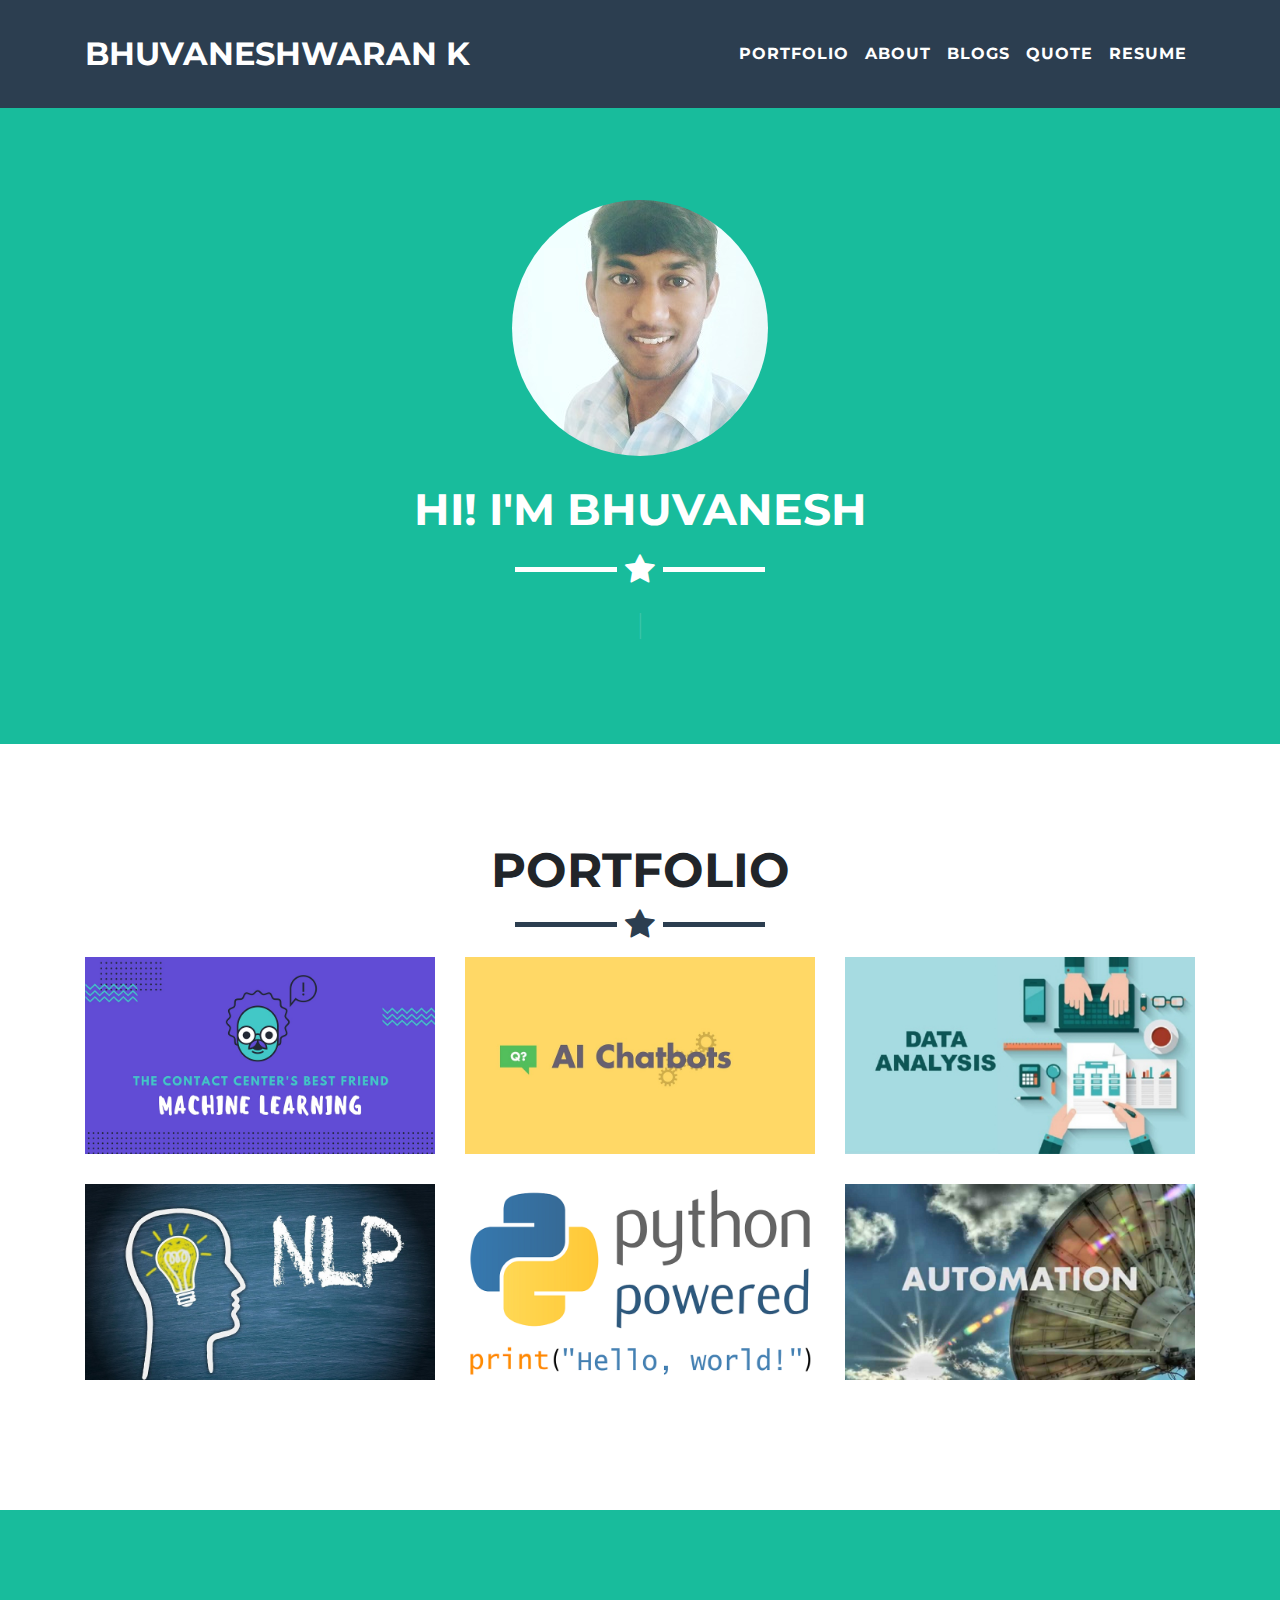
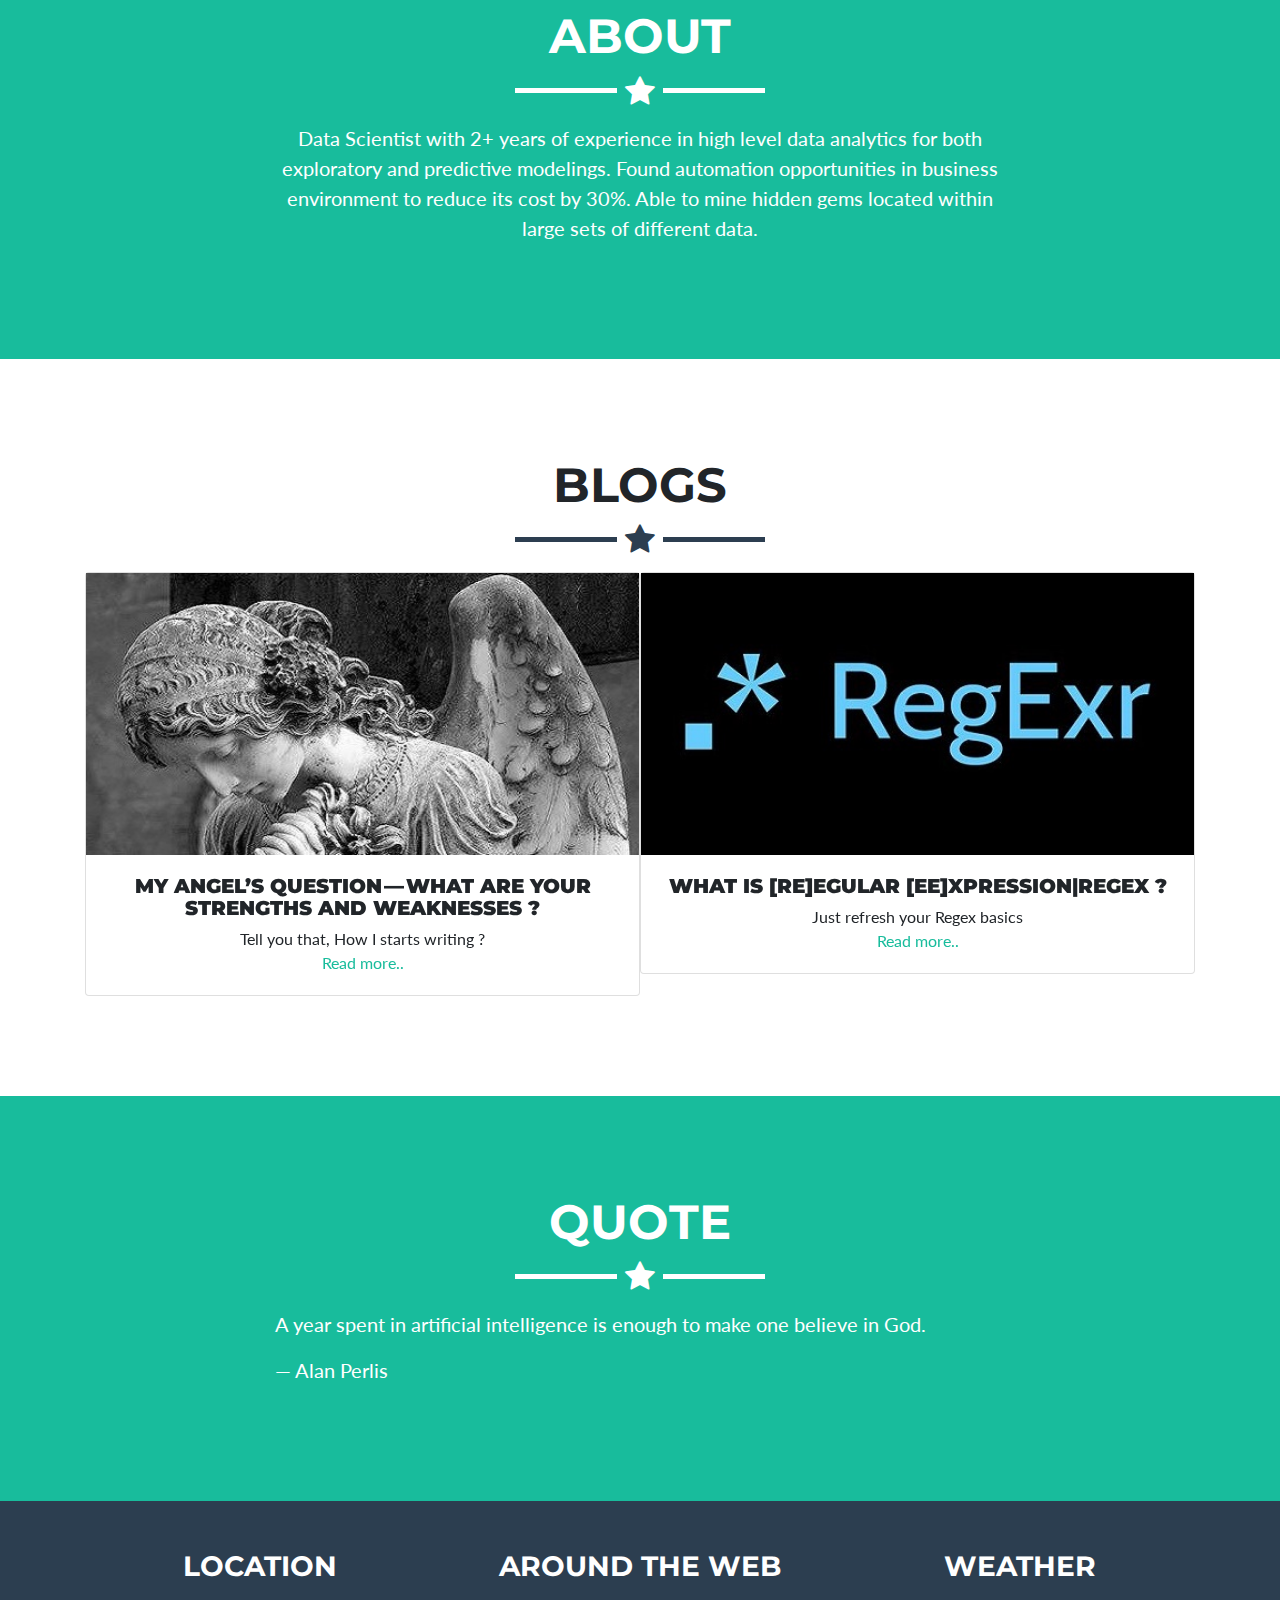
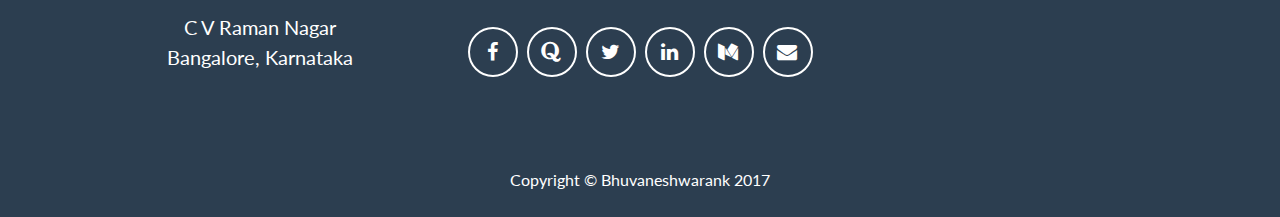
==== index.html @ bcceec6a "Update index.html" ====
<!DOCTYPE html>
<html lang="en">

  <head>

    <meta charset="utf-8">
    <meta name="viewport" content="width=device-width, initial-scale=1, shrink-to-fit=no">
    <meta name="description" content="Bhuvaneshwaran Porfolio - A website that showcase my skills. Data Scientist - Machine Learning Expert - Python Expert - NLP Engineer">
    <meta name="author" content="K Bhuvaneshwaran">
    <meta name="keywords" content="portfolio website, good portfolio website, data scientist website, data analyst website, python portfolio, machine learning expert portfolio, chatbots, automation, nlp, data analysis, deep learning">

    <title>Bhuvaneshwaran K - Data Scientist - Machine Learning Expert - Python Expert - NLP Engineer</title>

    <!-- Bootstrap core CSS -->
    <link href="vendor/bootstrap/css/bootstrap.min.css" rel="stylesheet">

    <!-- Custom fonts for this template -->
    <link href="vendor/font-awesome/css/font-awesome.min.css" rel="stylesheet" type="text/css">
    <link href="https://fonts.googleapis.com/css?family=Montserrat:400,700" rel="stylesheet" type="text/css">
    <link href="https://fonts.googleapis.com/css?family=Lato:400,700,400italic,700italic" rel="stylesheet" type="text/css">

    <!-- Custom styles for this template -->
    <link href="css/slick.css" rel="stylesheet">
    <link href="css/freelancer.min.css" rel="stylesheet">
    <script>
      //Google Analytics
      (function(i,s,o,g,r,a,m){i['GoogleAnalyticsObject']=r;i[r]=i[r]||function(){
      (i[r].q=i[r].q||[]).push(arguments)},i[r].l=1*new Date();a=s.createElement(o),
      m=s.getElementsByTagName(o)[0];a.async=1;a.src=g;m.parentNode.insertBefore(a,m)
      })(window,document,'script','https://www.google-analytics.com/analytics.js','ga');

      ga('create', 'UA-106013199-1', 'auto');
      ga('send', 'pageview');
      
      //Smartlook
      window.smartlook||(function(d) {
      var o=smartlook=function(){ o.api.push(arguments)},h=d.getElementsByTagName('head')[0];
      var c=d.createElement('script');o.api=new Array();c.async=true;c.type='text/javascript';
      c.charset='utf-8';c.src='https://rec.smartlook.com/recorder.js';h.appendChild(c);
      })(document);
      smartlook('init', '4bd0b327e703bd021274f60423e294c7d40d74ea');

    </script>

  </head>

  <body id="page-top">

    <!-- Navigation -->
    <nav class="navbar navbar-expand-lg navbar-light fixed-top" id="mainNav">
      <div class="container">
        <a class="navbar-brand js-scroll-trigger" href="#page-top">Bhuvaneshwaran K</a>
        <button class="navbar-toggler navbar-toggler-right" type="button" data-toggle="collapse" data-target="#navbarResponsive" aria-controls="navbarResponsive" aria-expanded="false" aria-label="Toggle navigation">
          Menu
          <i class="fa fa-bars"></i>
        </button>
        <div class="collapse navbar-collapse" id="navbarResponsive">
          <ul class="navbar-nav ml-auto">
            <li class="nav-item">
              <a class="nav-link js-scroll-trigger" href="#portfolio">Portfolio</a>
            </li>
            <li class="nav-item">
              <a class="nav-link js-scroll-trigger" href="#about">About</a>
            </li>
            <li class="nav-item">
              <a class="nav-link js-scroll-trigger" href="#blog">Blogs</a>
            </li>
            <li class="nav-item">
              <a class="nav-link js-scroll-trigger" href="#quote">Quote</a>
            </li>
            <li class="nav-item">
              <a class="nav-link js-scroll-trigger" href="./resume/BhuResumeLatest.pdf" target="_blank">Resume</a>
            </li>
          </ul>
        </div>
      </div>
    </nav>

    <!-- Header -->
    <header class="masthead">
      <div class="container">
        <img id="profile_pic" class="img-fluid" src="img/profile3.jpg" alt="">
        <div class="intro-text">
          <span class="name">Hi! I'm Bhuvanesh</span>
          <hr class="star-light">
          <span class="skills" id="caption"></span>
          <span class="skills" id="cursor">|</span>
        </div>
      </div>
    </header>

    <!-- Portfolio Grid Section -->
    <section id="portfolio">
      <div class="container">
        <h2 class="text-center">Portfolio</h2>
        <hr class="star-primary">
        <div class="row">
          <div class="col-sm-4 portfolio-item">
            <a class="portfolio-link" href="#portfolioModal1" data-toggle="modal">
              <div class="caption">
                <div class="caption-content">
                  <i class="fa fa-search-plus fa-3x"></i>
                </div>
              </div>
              <img class="img-fluid" src="img/portfolio/ml.png" alt="">
            </a>
          </div>
          <div class="col-sm-4 portfolio-item">
            <a class="portfolio-link" href="#portfolioModal4" data-toggle="modal">
              <div class="caption">
                <div class="caption-content">
                  <i class="fa fa-search-plus fa-3x"></i>
                </div>
              </div>
              <img class="img-fluid" src="img/portfolio/chatbot.png" alt="">
            </a>
          </div>
          <div class="col-sm-4 portfolio-item">
            <a class="portfolio-link" href="#portfolioModal5" data-toggle="modal">
              <div class="caption">
                <div class="caption-content">
                  <i class="fa fa-search-plus fa-3x"></i>
                </div>
              </div>
              <img class="img-fluid" src="img/portfolio/textanalysis.png" alt="">
            </a>
          </div>
          <div class="col-sm-4 portfolio-item">
            <a class="portfolio-link" href="#portfolioModal2" data-toggle="modal">
              <div class="caption">
                <div class="caption-content">
                  <i class="fa fa-search-plus fa-3x"></i>
                </div>
              </div>
              <img class="img-fluid" src="img/portfolio/nlp.png" alt="">
            </a>
          </div>
          <div class="col-sm-4 portfolio-item">
            <a class="portfolio-link" href="#portfolioModal3" data-toggle="modal">
              <div class="caption">
                <div class="caption-content">
                  <i class="fa fa-search-plus fa-3x"></i>
                </div>
              </div>
              <img class="img-fluid" src="img/portfolio/python.png" alt="">
            </a>
          </div>
          
          
          <div class="col-sm-4 portfolio-item">
            <a class="portfolio-link" href="#portfolioModal6" data-toggle="modal">
              <div class="caption">
                <div class="caption-content">
                  <i class="fa fa-search-plus fa-3x"></i>
                </div>
              </div>
              <img class="img-fluid" src="img/portfolio/automation.png" alt="">
            </a>
          </div>
        </div>
      </div>
    </section>

    <!-- About Section -->
    <section class="success" id="about">
      <div class="container">
        <h2 class="text-center">About</h2>
        <hr class="star-light">
        <div class="row">
          <div class="col-lg-8 mx-auto text-center">
            <p>Data Scientist with 2+ years of experience in high level data analytics for both exploratory and predictive modelings. Found automation opportunities in business environment to reduce its cost by 30%. Able to mine hidden gems located within large sets of different data.</p>
          </div>
        </div>
          <!--<div class="col-lg-4 mr-auto">
            <p>Whether you're a student looking to showcase your work, a professional looking to attract clients, or a graphic artist looking to share your projects, this template is the perfect starting point!</p>
          </div>-->
          <!--<div class="col-lg-8 mx-auto text-center">
            <a href="#" class="btn btn-lg btn-outline">
              <i class="fa fa-download"></i>
              Download Theme
            </a>
          </div>-->
        <!--</div>-->
      </div>
    </section>
    
    <!--Blog Section -->
    <section id="blog">
      <div class="container">
        <h2 class="text-center">Blogs</h2>
        <hr class="star-primary">
        <div class="row">
          <div class="col-lg-12 mx-auto">
          
          <div class="slider blog">

            <!--Card narrower-->
            <div class="card card-cascade narrower">

                <!--Card image-->
                <div class="view overlay hm-white-slight">
                    <img class="blog_images" src="img/portfolio/angel_edit.jpg" class="img-fluid" target="_blank">
                </div>
                <!--/Card image-->

                <!--Card content-->
                <div class="card-body text-center">
                    <!--Title-->
                    <!--<h4 class="card-title"><strong>Alice Mayer</strong></h4>-->
                    <h5 class="indigo-text"><strong>My Angel’s Question — What are your Strengths and Weaknesses ?</strong></h5>

                    <span class="card-text">Tell you that, How I starts writing ?</span><br>
                    <a class="icons-sm li-ic" href="https://medium.com/@bhuvaneshwarank/my-angels-question-what-are-your-strengths-and-weaknesses-344d99446526" target="_blank">Read more..</a>
                </div>
                <!--/.Card content-->
            </div>
            <!--/.Card narrower-->
            
            <!--Card narrower-->
            <div class="card card-cascade narrower">

                <!--Card image-->
                <div class="view overlay hm-white-slight">
                    <img class="blog_images" src="img/portfolio/regex_edit.jpg" class="img-fluid" target="_blank">
                </div>
                <!--/Card image-->

                <!--Card content-->
                <div class="card-body text-center">
                    <!--Title-->
                    <!--<h4 class="card-title"><strong>Alice Mayer</strong></h4>-->
                    <h5 class="indigo-text"><strong>What is [Re]egular [Ee]xpression|Regex ?</strong></h5>

                    <span class="card-text">Just refresh your Regex basics</span><br>
                    <a class="icons-sm li-ic" href="https://medium.com/@bhuvaneshwarank/re-egular-ee-xpression-regex-39b7e63ee8b1" target="_blank">Read more..</a>
                </div>
                <!--/.Card content-->
            </div>
            <!--/.Card narrower-->
            
            <!--Card narrower-->
            <div class="card card-cascade narrower">

                <!--Card image-->
                <div class="view overlay hm-white-slight">
                    <img class="blog_images" src="img/portfolio/data.gif" class="img-fluid" target="_blank">
                </div>
                <!--/Card image-->

                <!--Card content-->
                <div class="card-body text-center">
                    <!--Title-->
                    <!--<h4 class="card-title"><strong>Alice Mayer</strong></h4>-->
                    <h5 class="indigo-text"><strong>Machine Learning without Data Preparation == Cooking without Fire</strong></h5>

                    <span class="card-text">Machine Learning - Data Preparation Processes</span><br>
                    <a class="icons-sm li-ic" href="https://medium.com/@bhuvaneshwarank/machine-learning-without-data-preparation-cooking-without-fire-df1eb280c8cf" target="_blank">Read more..</a>
                </div>
                <!--/.Card content-->
            </div>
            <!--/.Card narrower-->
            
            
             <!--Card narrower-->
            <div class="card card-cascade narrower">

                <!--Card image-->
                <div class="view overlay hm-white-slight">
                    <img class="blog_images" src="img/portfolio/speech_edit.jpg" class="img-fluid" target="_blank">
                </div>
                <!--/Card image-->

                <!--Card content-->
                <div class="card-body text-center">
                    <!--Title-->
                    <!--<h4 class="card-title"><strong>Alice Mayer</strong></h4>-->
                    <h5 class="indigo-text"><strong>Speech Recognition Demo - Web Speech API</strong></h5>

                    <span class="card-text">A Google's Web Speech API demo in 3 fun cases.</span><br>
                    <a class="icons-sm li-ic" href="https://bhuvaneshwarank.github.io/Speech%20Recognition%20Demo.html" target="_blank">Read more..</a>
                </div>
                <!--/.Card content-->
            </div>
            <!--/.Card narrower-->
            
             <!--Card narrower-->
            <div class="card card-cascade narrower">

                <!--Card image-->
                <div class="view overlay hm-white-slight">
                    <img class="blog_images" src="img/portfolio/Scribbling.jpg" class="img-fluid" target="_blank">
                </div>
                <!--/Card image-->

                <!--Card content-->
                <div class="card-body text-center">
                    <!--Title-->
                    <!--<h4 class="card-title"><strong>Alice Mayer</strong></h4>-->
                    <h5 class="indigo-text"><strong>Best logic for handling scribbling in our chat bots</strong></h5>

                    <span class="card-text">A simple logic to identify scribbling texts using REGEX</span><br>
                    <a class="icons-sm li-ic" href="https://medium.com/@bhuvaneshwarank/best-logic-for-handling-scribbling-in-our-chat-bots-c13d40960ed5" target="_blank">Read more..</a>
                </div>
                <!--/.Card content-->
            </div>
            <!--/.Card narrower-->
            
          </div>
          </div>
        </div>
        </div>
      </div>
    </section>
    <!-- Quote Section -->
    <section class="quote" id="quote">
      <div class="container">
        <h2 class="text-center">Quote</h2>
        <hr class="star-light">
        <div class="row">
          <div class="col-lg-8 mx-auto" id="quote_text">
          </div>
        </div>
      </div>
    </section>

       <!-- Footer -->
    <footer class="text-center">
      <div class="footer-above">
        <div class="container">
          <div class="row">
            <div class="footer-col col-md-4">
              <h3>Location</h3>
              <p>C V Raman Nagar
                <br>Bangalore, Karnataka</p>
            </div>
            <div class="footer-col col-md-4">
              <h3>Around the Web</h3>
              <ul class="list-inline">
                <li class="list-inline-item">
                  <a class="btn-social btn-outline" href="https://www.facebook.com/bhuvanesh.ji.7" target="_blank">
                    <i class="fa fa-fw fa-facebook"></i>
                  </a>
                </li>
                <li class="list-inline-item">
                  <a class="btn-social btn-outline" href="https://www.quora.com/profile/Bhuvanesh-Waran-6" target="_blank">
                    <i class="fa fa-fw fa-quora"></i>
                  </a>
                </li>
                <li class="list-inline-item">
                  <a class="btn-social btn-outline" href="https://twitter.com/lakshmananji" target="_blank">
                    <i class="fa fa-fw fa-twitter"></i>
                  </a>
                </li>
                <li class="list-inline-item">
                  <a class="btn-social btn-outline" href="https://www.linkedin.com/in/bhuvaneshwarank/" target="_blank">
                    <i class="fa fa-fw fa-linkedin"></i>
                  </a>
                </li>
                <li class="list-inline-item">
                  <a class="btn-social btn-outline" href="https://medium.com/@bhuvaneshwarank" target="_blank">
                    <i class="fa fa-fw fa-medium"></i>
                  </a>
                </li>
                <li class="list-inline-item">
                  <a class="btn-social btn-outline" href="mailto:cselakshmanan@gmail.com" target="_top">
                    <i class="fa fa-fw fa-envelope"></i>
                  </a>
                </li>
              </ul>
            </div>
            <div class="footer-col col-md-4">
              <h3>Weather</h3>
              <p><span id="city"></span> <span id="country"></span><br>
              <span id="temp"></span><span class="temp" id="tempunit" ></span><img id="desc_icon"></image><span id="desc"></span></p>
            </div>
          </div>
        </div>
      </div>
      <div class="footer-below">
        <div class="container">
          <div class="row">
            <div class="col-lg-12">
              Copyright &copy; Bhuvaneshwarank 2017
            </div>
          </div>
        </div>
      </div>
    </footer>

    <!-- Scroll to Top Button (Only visible on small and extra-small screen sizes) -->
    <div class="scroll-top d-lg-none">
      <a class="btn btn-primary js-scroll-trigger" href="#page-top">
        <i class="fa fa-chevron-up"></i>
      </a>
    </div>

    <!-- Portfolio Modals -->
    <div class="portfolio-modal modal fade" id="portfolioModal1" tabindex="-1" role="dialog" aria-hidden="true">
      <div class="modal-dialog" role="document">
        <div class="modal-content">
          <div class="close-modal" data-dismiss="modal">
            <div class="lr">
              <div class="rl"></div>
            </div>
          </div>
          <div class="container">
            <div class="row">
              <div class="col-lg-12 mx-auto">
                <div class="modal-body">
                  <h2>Machine Learning - Predictive Models</h2>
                  <hr class="star-primary">
                  <img class="img-fluid img-centered" src="img/portfolio/ml.png" alt="">
                  <div align="left">
                  <p>Machine learning is the science of getting computers to act without being explicitly programmed. In the past decade, machine learning has given us self-driving cars, practical speech recognition, effective web search, and a vastly improved understanding of the human genome. Machine learning is so pervasive today that you probably use it dozens of times a day without knowing it. Many researchers also think it is the best way to make progress towards human-level AI.</p>
                  <strong><p><u>My work:</u></p></strong>
                  <p>Smart Ticket Routing - A Machine Learning model which predicts correct assignment group for the tickets by using their ticket descriptions.</p>
                  <p>The usecase is that to predict the correct assignment group using machine learning algorithms. So, it is a classification problem. We used Python Scikit-Learn's LinearSVC algorithm for this prediction.
                  <ul class="list-inline item-details">
                    <li><strong>Input - </strong><span>Ticket Description (Text)</span></li>
                    <li><strong>Machine Learning Model - </strong><span>Python Scikit-Learn - Classification problem - Support Vector Machine (SVM)</span></li>
                    <li><strong>Output - </strong><span>Assignment Group (Category)</span></li>
                    <li><strong>Potential savings per year - </strong><span>~$385K</span></li>
                    <li><strong>Client - </strong><span>Netherland based Pharmaceutical company</span></li>
                    <li><strong>Service - </strong><span>Predictive System</span></li>
                  </ul>
                  </div>
                  <button class="btn btn-success" type="button" data-dismiss="modal">
                    <i class="fa fa-times"></i>
                    Close</button>
                </div>
              </div>
            </div>
          </div>
        </div>
      </div>
    </div>
    <div class="portfolio-modal modal fade" id="portfolioModal2" tabindex="-1" role="dialog" aria-hidden="true">
      <div class="modal-dialog" role="document">
        <div class="modal-content">
          <div class="close-modal" data-dismiss="modal">
            <div class="lr">
              <div class="rl"></div>
            </div>
          </div>
          <div class="container">
            <div class="row">
              <div class="col-lg-12 mx-auto">
                <div class="modal-body">
                  <h2>Getting human's context</h2>
                  <hr class="star-primary">
                  <img class="img-fluid img-centered" src="img/portfolio/nlp.png" alt="">
                  <div align="left">
                  <p>NLP is a way for computers to analyze, understand, and derive meaning from human language in a smart and useful way. By utilizing NLP, developers can organize and structure knowledge to perform tasks such as automatic summarization, translation, named entity recognition, relationship extraction, sentiment analysis, speech recognition, and topic segmentation.</p>
                  <strong><p><u>My work:</u></p></strong>
                  <p>Entity identification - Identifying the entities like person name, date, phone numbers and so on from the user's query.</p>
                  <p>The usecase is that to find the user's context and do actions what user's requested.</p>
                  <ul class="list-inline item-details">
                    <li><strong>Input - </strong><span>User query (Text)</span></li>
                    <li><strong>NLP Engine - </strong><span>Python NLTK - Stanford NLP - Regex</span></li>
                    <li><strong>Output - </strong><span>Entities (Values)</span></li>
                    <li><strong>Service - </strong><span>NLP Engine</span></li>
                  </ul>
                  </div>
                  <button class="btn btn-success" type="button" data-dismiss="modal">
                    <i class="fa fa-times"></i>
                    Close</button>
                </div>
              </div>
            </div>
          </div>
        </div>
      </div>
    </div>
    <div class="portfolio-modal modal fade" id="portfolioModal3" tabindex="-1" role="dialog" aria-hidden="true">
      <div class="modal-dialog" role="document">
        <div class="modal-content">
          <div class="close-modal" data-dismiss="modal">
            <div class="lr">
              <div class="rl"></div>
            </div>
          </div>
          <div class="container">
            <div class="row">
              <div class="col-lg-12 mx-auto">
                <div class="modal-body">
                  <h2>Web Application - Chatbot</h2>
                  <hr class="star-primary">
                  <img class="img-fluid img-centered" src="img/portfolio/python.png" alt="">
                  <div align="left">
                  <p>Python is a great and friendly language to use and learn. It fun, and can be adapted to both small and large projects. Python will cut your development time greatly and overall, its much faster to write Python than other languages.</p>
                  <strong><p><u>My work:</u></p></strong>
                  <p>Web Application - Using Python Flask Framework - A web microframework written in python.</p>
                  <p>The usecase is that to create a web application (chatbot from scratch) using web technologies like HTML, CSS, JS, Jquery, AJAX (Client Interaction) and also with Python Flask (Server Interaction).</p>
                  <ul class="list-inline item-details">
                    <li><strong>Machine Learning - </strong><span>Classification - Support Vector Machine (SVM) - Intent Classification</span></li>
                    <li><strong>Service - </strong><span>Chatbot as web application</span></li>
                  </ul>
                  </div>
                  <button class="btn btn-success" type="button" data-dismiss="modal">
                    <i class="fa fa-times"></i>
                    Close</button>
                </div>
              </div>
            </div>
          </div>
        </div>
      </div>
    </div>
    <div class="portfolio-modal modal fade" id="portfolioModal4" tabindex="-1" role="dialog" aria-hidden="true">
      <div class="modal-dialog" role="document">
        <div class="modal-content">
          <div class="close-modal" data-dismiss="modal">
            <div class="lr">
              <div class="rl"></div>
            </div>
          </div>
          <div class="container">
            <div class="row">
              <div class="col-lg-12 mx-auto">
                <div class="modal-body">
                  <h2>Conversational Agents</h2>
                  <hr class="star-primary">
                  <img class="img-fluid img-centered" src="img/portfolio/chatbot.png" alt="">
                  <div align="left">
                  <p>A chatbot is a service or tool that you can communicate with via text messages. The chatbot understands what you are trying to say and replies with a coherent, relevant message or directly completes the desired task for you.</p>
                  <strong><p><u>My work:</u></p></strong>
                  <p>FAQ Bot's - A bot which will help users for their questions learned from pre-built knowledge base.</p>
                  <p>Self-Heal Bot's - A bot which will help users for updating or checking data in database.Mainly data related actions</p>
                  <p>All these bots are integrated and tested with ticketing tools like ServiceNow, JIRA and BMC Remedy. It has the capability to create tickets if anything is in out of scope.</p>
                  <ul class="list-inline item-details">
                    <li><strong>Input - </strong><span>User Query (Text)</span></li>
                    <li><strong>Machine Learning Model - </strong><span>Python Scikit-Learn - Classification problem - Intent identification</span></li>
                    <li><strong>NLP - </strong><span>Python NLTK - Entity identification</span></li>
                    <li><strong>Output - </strong><span>Relevant response (Text/Speech)</span></li>
                    <li><strong>Potential savings per year - </strong><span>30% Cost Reduction</span></li>
                    <li><strong>Client - </strong><span>US based Engineering company</span></li>
                    <li><strong>Service - </strong><span>AI - Chatbot Support</span></li>
                  </ul>
                  </div>
                  <button class="btn btn-success" type="button" data-dismiss="modal">
                    <i class="fa fa-times"></i>
                    Close</button>
                </div>
              </div>
            </div>
          </div>
        </div>
      </div>
    </div>
    <div class="portfolio-modal modal fade" id="portfolioModal5" tabindex="-1" role="dialog" aria-hidden="true">
      <div class="modal-dialog" role="document">
        <div class="modal-content">
          <div class="close-modal" data-dismiss="modal">
            <div class="lr">
              <div class="rl"></div>
            </div>
          </div>
          <div class="container">
            <div class="row">
              <div class="col-lg-12 mx-auto">
                <div class="modal-body">
                  <h2>Text Analysis</h2>
                  <hr class="star-primary">
                  <img class="img-fluid img-centered" src="img/portfolio/textanalysis.png" alt="">
                  <div align="left">
                  <p>Text analysis is about parsing texts in order to extract machine-readable facts from them. The purpose of text analysis is to create sets of structured data out of heaps of unstructured, heterogeneous documents.The process can be thought of as slicing and dicing documents into easy-to-manage and integrate data pieces.</p>
                  <strong><p><u>My work:</u></p></strong>
                  <p>Did N-gram text analysis for different clients to find any automation opportunities from their ticket descriptions.</p>
                  <p>Normally generates wordcloud graphs and n-gram words to find any patterns and relations in data.</p>
                  <p>Tools used - IBM Watson Analytics, Custom build application for generating graphs, N-grams and wordclouds</p>
                  <ul class="list-inline item-details">
                    <li><strong>Input - </strong><span>User Query (Text)</span></li>
                    <li><strong>Machine Learning Model - </strong><span>Python Scikit-Learn - Clustering problem - Birch Algorithm</span></li>
                    <li><strong>Output - </strong><span>Cluster words - N-gram words - Wordclouds</span></li>
                    <li><strong>Potential savings per year - </strong><span>~5 New Automation Ideas </span></li>
                    <li><strong>Service - </strong><span>Automation Assessment</span></li>
                  </ul>
                  </div>
                  <button class="btn btn-success" type="button" data-dismiss="modal">
                    <i class="fa fa-times"></i>
                    Close</button>
                </div>
              </div>
            </div>
          </div>
        </div>
      </div>
    </div>
    <div class="portfolio-modal modal fade" id="portfolioModal6" tabindex="-1" role="dialog" aria-hidden="true">
      <div class="modal-dialog" role="document">
        <div class="modal-content">
          <div class="close-modal" data-dismiss="modal">
            <div class="lr">
              <div class="rl"></div>
            </div>
          </div>
          <div class="container">
            <div class="row">
              <div class="col-lg-12 mx-auto">
                <div class="modal-body">
                  <h2>Cognitive Automation</h2>
                  <hr class="star-primary">
                  <img class="img-fluid img-centered" src="img/portfolio/automation.png" alt="">
                  <div align="left">
                  <p>Beyond the human brain. Humans have long sought ways to expand the capabilities of the human brain. By bringing together a variety of artificial intelligence (AI), robotics process automation, and emerging capabilities, cognitive automation enables organizations to emulate and enhance the strength of the human mind.</p>
                  <strong><p><u>My work:</u></p></strong>
                  <p>Our system will go through automation assessments for finding any automation opportunities in workflows. If any process to automate, using RPA tools, Machine Learning we will automate and reduce the process costs</p>
                  <p>Mostly happens using basic python scripts like generating text analysis graph PPT's and also doing Volumetric analysis for huge data.</p>
                  <p>Tools used - Python and enterprise RPA tools.</p>
                  <ul class="list-inline item-details">
                    <li><strong>Output - </strong><span>Automation Usecases</span></li>
                    <li><strong>Service - </strong><span>Automation Assessment</span></li>
                  </ul>
                  </div>
                  <button class="btn btn-success" type="button" data-dismiss="modal">
                    <i class="fa fa-times"></i>
                    Close</button>
                </div>
              </div>
            </div>
          </div>
        </div>
      </div>
    </div>

    <!-- Bootstrap core JavaScript -->
    <script src="vendor/jquery/jquery.min.js"></script>
    <script src="vendor/popper/popper.min.js"></script>
    <script src="vendor/bootstrap/js/bootstrap.min.js"></script>

    <!-- Plugin JavaScript -->
    <script src="vendor/jquery-easing/jquery.easing.min.js"></script>

    <!-- Contact Form JavaScript -->
    <script src="js/jqBootstrapValidation.js"></script>
    <script src="js/contact_me.js"></script>

    <!-- Custom scripts for this template -->
    <script src="js/freelancer.min.js"></script>
    <script src="js/slick.min.js"></script>

  </body>

</html>
---- css/freelancer.min.css ----
/*!
 * Start Bootstrap - Freelancer v4.0.0-beta (http://startbootstrap.com/template-overviews/freelancer)
 * Copyright 2013-2017 Start Bootstrap
 * Licensed under MIT (https://github.com/BlackrockDigital/startbootstrap-freelancer/blob/master/LICENSE)
 */body{font-family:Lato,'Helvetica Neue',Helvetica,Arial,sans-serif;overflow-x:hidden}p{font-size:20px}p.small{font-size:16px}a,a.active,a:active,a:focus,a:hover{color:#18bc9c;outline:0}h1,h2,h3,h4,h5,h6{font-family:Montserrat,'Helvetica Neue',Helvetica,Arial,sans-serif;font-weight:700;text-transform:uppercase}hr.star-light,hr.star-primary{max-width:250px;margin:25px auto 30px;padding:0;text-align:center;border:none;border-top:solid 5px}hr.star-light:after,hr.star-primary:after{font-family:FontAwesome;font-size:2em;position:relative;top:-.8em;display:inline-block;padding:0 .25em;content:'\f005'}hr.star-light{border-color:#fff}hr.star-light:after{color:#fff;background-color:#18bc9c}hr.star-primary{border-color:#2c3e50}hr.star-primary:after{color:#2c3e50;background-color:#fff}.img-centered{margin:0 auto}section{padding:100px 0}section h2{font-size:3em;margin:0}section.success{color:#fff;background:#18bc9c}@media (max-width:767px){section{padding:75px 0}section.first{padding-top:75px}}.scroll-top{position:fixed;z-index:1049;right:2%;bottom:2%;width:50px;height:50px}.scroll-top .btn{font-size:16px;line-height:28px;width:50px;height:50px;text-align:center;border-radius:100%}.scroll-top .btn:focus{outline:0}#mainNav{font-family:Montserrat,'Helvetica Neue',Helvetica,Arial,sans-serif;font-weight:700;text-transform:uppercase;border:none;background:#2c3e50}#mainNav a:focus{outline:0}#mainNav .navbar-brand{font-size:1.1rem;color:#fff}#mainNav .navbar-brand.active,#mainNav .navbar-brand:active,#mainNav .navbar-brand:focus,#mainNav .navbar-brand:hover{color:#fff}#mainNav .navbar-nav{letter-spacing:1px}#mainNav .navbar-nav li.nav-item a.nav-link{color:#fff}#mainNav .navbar-nav li.nav-item a.nav-link:hover{color:#18bc9c;outline:0}#mainNav .navbar-nav li.nav-item a.nav-link:active,#mainNav .navbar-nav li.nav-item a.nav-link:focus{color:#fff}#mainNav .navbar-toggler{font-size:14px;padding:11px;text-transform:uppercase;color:#fff;border-color:#fff}#mainNav .navbar-toggler:focus,#mainNav .navbar-toggler:hover{color:#fff;border-color:#18bc9c;background-color:#18bc9c}@media (min-width:992px){#mainNav{padding-top:25px;padding-bottom:25px;-webkit-transition:padding-top .3s,padding-bottom .3s;-moz-transition:padding-top .3s,padding-bottom .3s;transition:padding-top .3s,padding-bottom .3s}#mainNav .navbar-brand{font-size:2em;-webkit-transition:all .3s;-moz-transition:all .3s;transition:all .3s}#mainNav .navbar-nav>li.nav-item>a.nav-link.active{color:#fff;border-radius:3px;background:#18bc9c}#mainNav .navbar-nav>li.nav-item>a.nav-link.active:active,#mainNav .navbar-nav>li.nav-item>a.nav-link.active:focus,#mainNav .navbar-nav>li.nav-item>a.nav-link.active:hover{color:#fff;background:#18bc9c}#mainNav.navbar-shrink{padding-top:10px;padding-bottom:10px}#mainNav.navbar-shrink .navbar-brand{font-size:1.5em}}header.masthead{padding-top:100px;padding-bottom:50px;text-align:center;color:#fff;background:#18bc9c}header.masthead img{display:block;margin:0 auto 20px}header.masthead .intro-text .name{font-family:Montserrat,'Helvetica Neue',Helvetica,Arial,sans-serif;font-size:2em;font-weight:700;display:block;text-transform:uppercase}header.masthead .intro-text .skills{font-size:1.25em;font-weight:300}@media (min-width:768px){header.masthead{padding-top:200px;padding-bottom:100px}header.masthead .intro-text .name{font-size:2.75em}header.masthead .intro-text .skills{font-size:1.75em}}#portfolio .portfolio-item{right:0;margin:0 0 15px}#portfolio .portfolio-item .portfolio-link{position:relative;display:block;max-width:400px;margin:0 auto;cursor:pointer}#portfolio .portfolio-item .portfolio-link .caption{position:absolute;width:100%;height:100%;-webkit-transition:all ease .5s;-moz-transition:all ease .5s;transition:all ease .5s;opacity:0;background:rgba(24,188,156,.9)}#portfolio .portfolio-item .portfolio-link .caption:hover{opacity:1}#portfolio .portfolio-item .portfolio-link .caption .caption-content{font-size:20px;position:absolute;top:50%;width:100%;height:20px;margin-top:-12px;text-align:center;color:#fff}#portfolio .portfolio-item .portfolio-link .caption .caption-content i{margin-top:-12px}#portfolio .portfolio-item .portfolio-link .caption .caption-content h3,#portfolio .portfolio-item .portfolio-link .caption .caption-content h4{margin:0}#portfolio *{z-index:2}@media (min-width:767px){#portfolio .portfolio-item{margin:0 0 30px}}.portfolio-modal .modal-dialog{max-width:100%;min-height:100%;margin:0;padding:0;text-align:center;border:none;border-radius:0;background-clip:border-box;-webkit-box-shadow:none;box-shadow:none}.portfolio-modal .modal-dialog .modal-content{padding:100px 0;border:0;border-radius:0}.portfolio-modal .modal-dialog .modal-content h2{font-size:3em;margin:0}.portfolio-modal .modal-dialog .modal-content img{margin-bottom:30px}.portfolio-modal .modal-dialog .modal-content .item-details{margin:30px 0}.portfolio-modal .close-modal{position:absolute;top:25px;right:25px;width:75px;height:75px;cursor:pointer;background-color:transparent}.portfolio-modal .close-modal:hover{opacity:.3}.portfolio-modal .close-modal .lr{z-index:1051;width:1px;height:75px;margin-left:35px;-webkit-transform:rotate(45deg);-ms-transform:rotate(45deg);transform:rotate(45deg);background-color:#2c3e50}.portfolio-modal .close-modal .lr .rl{z-index:1052;width:1px;height:75px;-webkit-transform:rotate(90deg);-ms-transform:rotate(90deg);transform:rotate(90deg);background-color:#2c3e50}.portfolio-modal .modal-backdrop{display:none;opacity:0}.floating-label-form-group{position:relative;margin-bottom:0;padding-bottom:.5em;border-bottom:1px solid #eee}.floating-label-form-group input,.floating-label-form-group textarea{font-size:1.5em;position:relative;z-index:1;padding-right:0;padding-left:0;resize:none;border:none;border-radius:0;background:0 0;box-shadow:none!important}.floating-label-form-group label{font-size:.85em;line-height:1.764705882em;position:relative;z-index:0;top:2em;display:block;margin:0;-webkit-transition:top .3s ease,opacity .3s ease;-moz-transition:top .3s ease,opacity .3s ease;-ms-transition:top .3s ease,opacity .3s ease;transition:top .3s ease,opacity .3s ease;vertical-align:middle;vertical-align:baseline;opacity:0}.floating-label-form-group:not(:first-child){padding-left:14px;border-left:1px solid #eee}.floating-label-form-group-with-value label{top:0;opacity:1}.floating-label-form-group-with-focus label{color:#18bc9c}form .row:first-child .floating-label-form-group{border-top:1px solid #eee}footer{color:#fff}footer h3{margin-bottom:30px}footer .footer-above{padding-top:50px;background-color:#2c3e50}footer .footer-col{margin-bottom:50px}footer .footer-below{padding:25px 0;background-color:#2c3e50}.btn-outline{font-size:20px;margin-top:15px;transition:all .3s ease-in-out;color:#fff;border:solid 2px #fff;background:0 0}.btn-outline.active,.btn-outline:active,.btn-outline:focus,.btn-outline:hover{color:#18bc9c;border:solid 2px #fff;background:#fff}.btn-primary{font-weight:700;color:#fff;border-color:#2c3e50;background-color:#2c3e50}.btn-primary.focus,.btn-primary:focus{color:#fff;border-color:#000;background-color:#1a252f}.btn-primary:hover{color:#fff;border-color:#161f29;background-color:#1a252f}.btn-primary.active,.btn-primary:active,.open>.btn-primary.dropdown-toggle{color:#fff;border-color:#161f29;background-color:#1a252f}.btn-primary.active.focus,.btn-primary.active:focus,.btn-primary.active:hover,.btn-primary:active.focus,.btn-primary:active:focus,.btn-primary:active:hover,.open>.btn-primary.dropdown-toggle.focus,.open>.btn-primary.dropdown-toggle:focus,.open>.btn-primary.dropdown-toggle:hover{color:#fff;border-color:#000;background-color:#0d1318}.btn-primary.active,.btn-primary:active,.open>.btn-primary.dropdown-toggle{background-image:none}.btn-primary.disabled.focus,.btn-primary.disabled:focus,.btn-primary.disabled:hover,.btn-primary[disabled].focus,.btn-primary[disabled]:focus,.btn-primary[disabled]:hover,fieldset[disabled] .btn-primary.focus,fieldset[disabled] .btn-primary:focus,fieldset[disabled] .btn-primary:hover{border-color:#2c3e50;background-color:#2c3e50}.btn-primary .badge{color:#2c3e50;background-color:#fff}.btn-success{font-weight:700;color:#fff;border-color:#18bc9c;background-color:#18bc9c}.btn-success.focus,.btn-success:focus{color:#fff;border-color:#0a4b3e;background-color:#128f76}.btn-success:hover{color:#fff;border-color:#11866f;background-color:#128f76}.btn-success.active,.btn-success:active,.open>.btn-success.dropdown-toggle{color:#fff;border-color:#11866f;background-color:#128f76}.btn-success.active.focus,.btn-success.active:focus,.btn-success.active:hover,.btn-success:active.focus,.btn-success:active:focus,.btn-success:active:hover,.open>.btn-success.dropdown-toggle.focus,.open>.btn-success.dropdown-toggle:focus,.open>.btn-success.dropdown-toggle:hover{color:#fff;border-color:#0a4b3e;background-color:#0e6f5c}.btn-success.active,.btn-success:active,.open>.btn-success.dropdown-toggle{background-image:none}.btn-success.disabled.focus,.btn-success.disabled:focus,.btn-success.disabled:hover,.btn-success[disabled].focus,.btn-success[disabled]:focus,.btn-success[disabled]:hover,fieldset[disabled] .btn-success.focus,fieldset[disabled] .btn-success:focus,fieldset[disabled] .btn-success:hover{border-color:#18bc9c;background-color:#18bc9c}.btn-success .badge{color:#18bc9c;background-color:#fff}.btn-social{font-size:20px;line-height:45px;display:inline-block;width:50px;height:50px;text-align:center;border:2px solid #fff;border-radius:100%}.btn.active,.btn:active,.btn:focus{outline:0} #profile_pic{border-radius: 50%;}section.quote{color:#fff;background:#18bc9c}.row-equal > div[class*='col-'] {display: flex;flex: 1 0 auto;}.row-equal .card {width: 100%;}.carousel-inner>.row-equal.active, .carousel-inner>.row-equal.next, .carousel-inner>.row-equal.prev {display: flex;}.carousel-inner>.row-equal.active.left,.carousel-inner>.row-equal.active.right {opacity: 0.5;display: flex;}.card-img-top-250 {max-height: 250px;overflow:hidden;}.slick-slide img {display: block;width: 100%;}
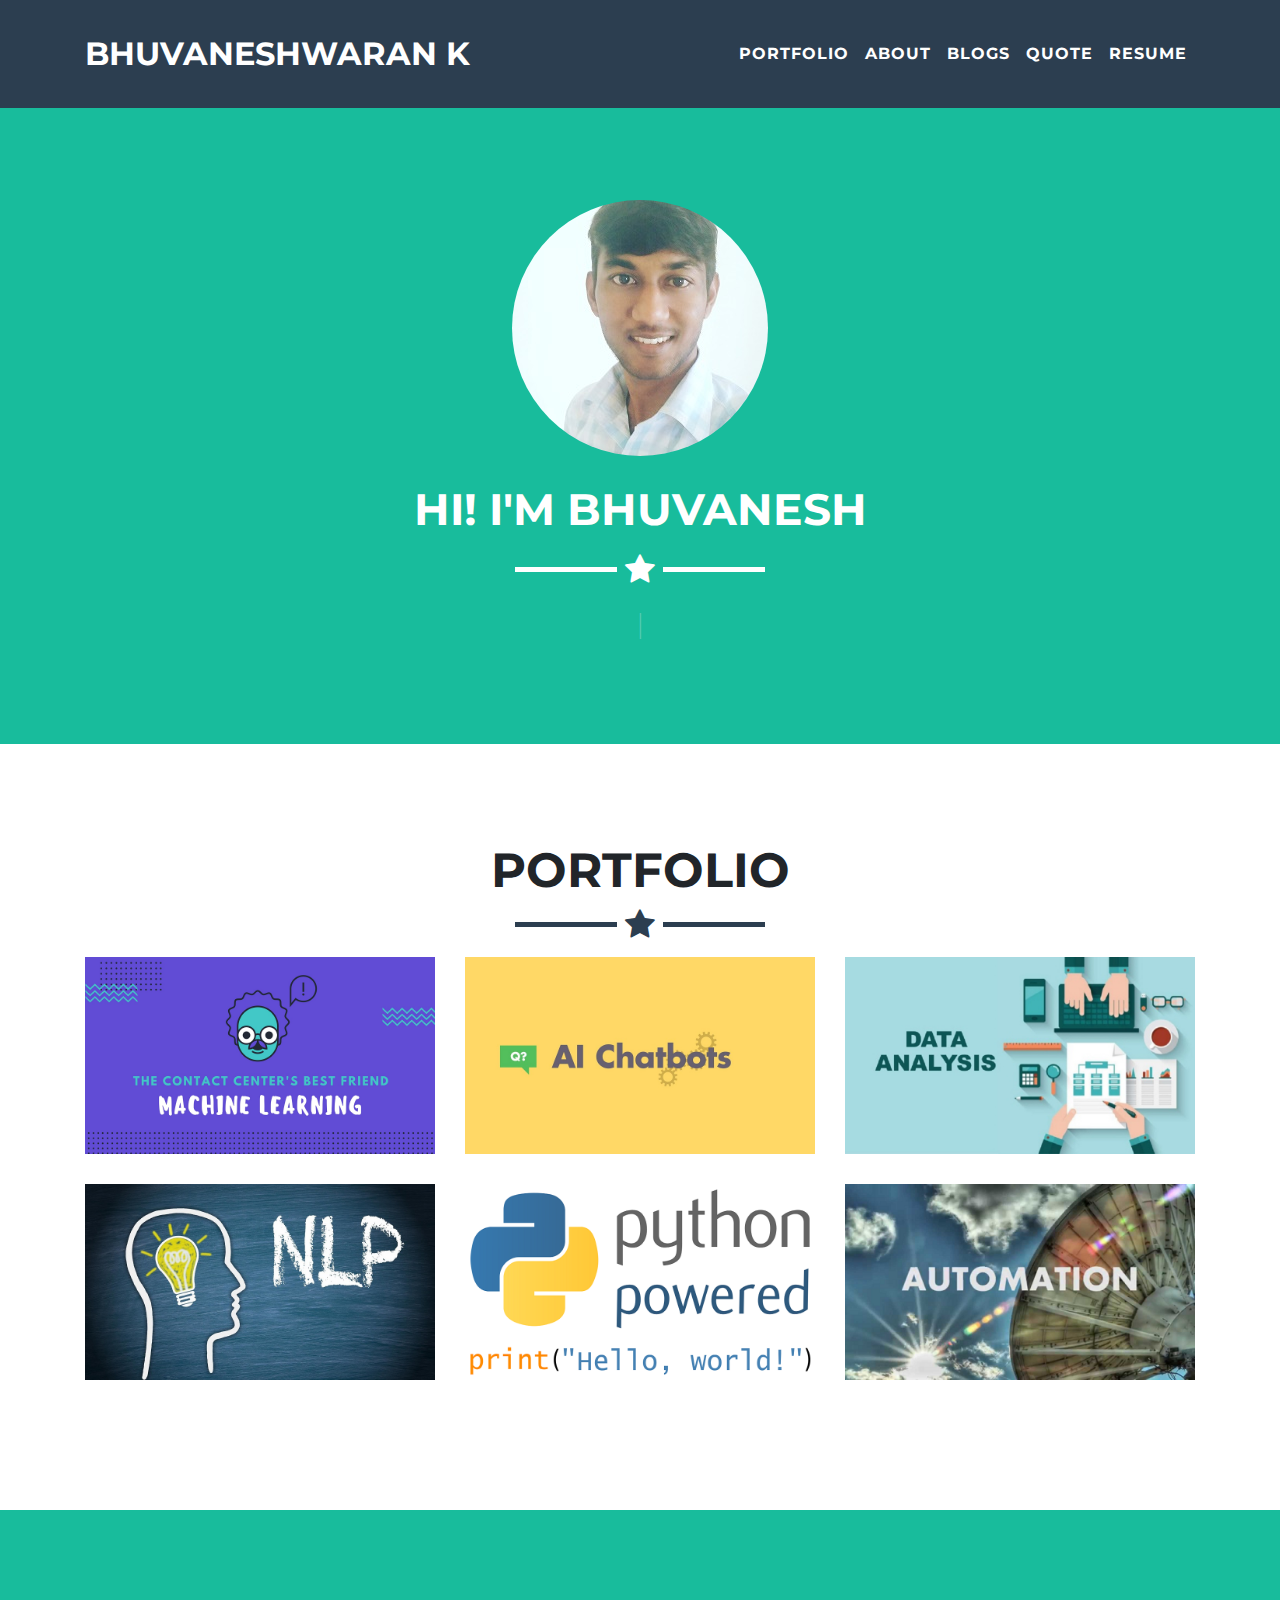
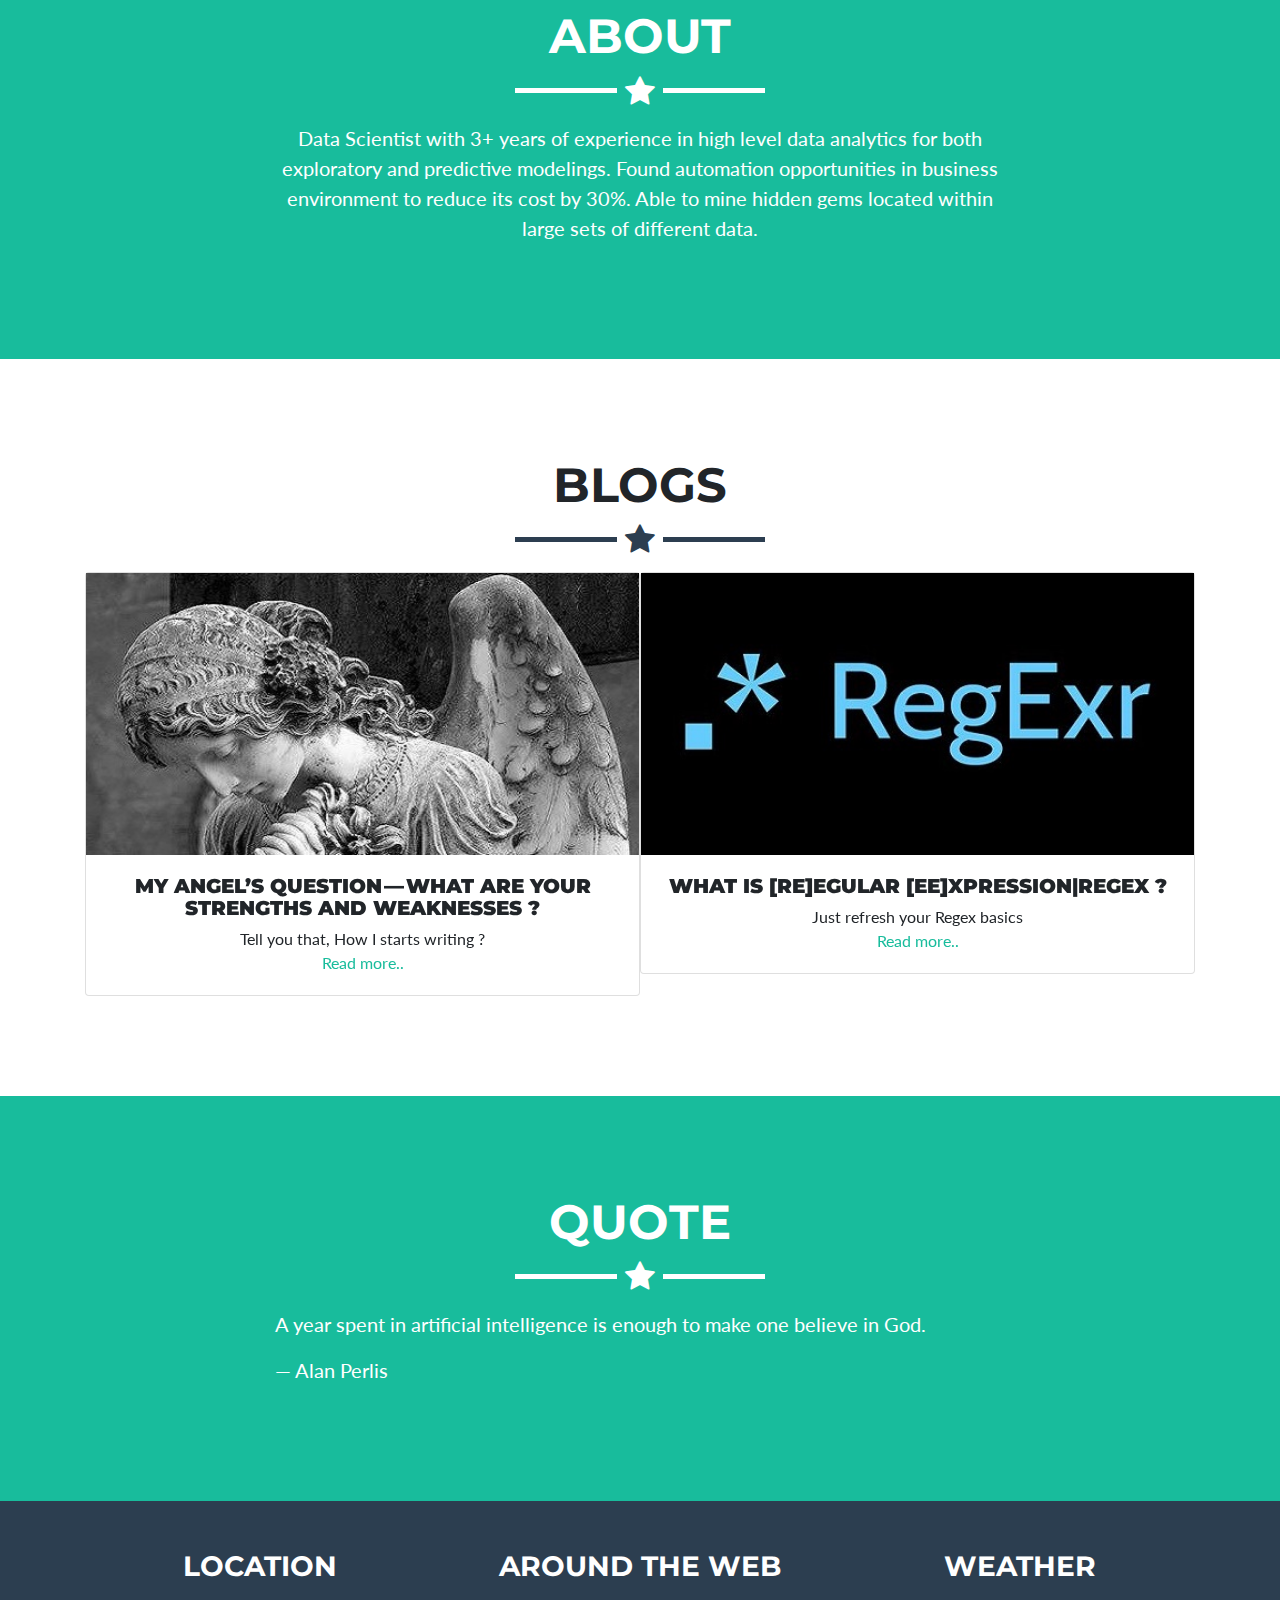
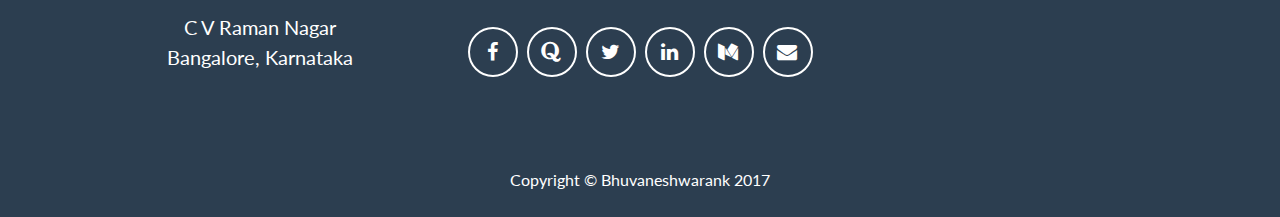
==== commit 511553dc: "Update index.html" ====
--- a/index.html
+++ b/index.html
@@ -168,7 +168,7 @@
         <hr class="star-light">
         <div class="row">
           <div class="col-lg-8 mx-auto text-center">
-            <p>Data Scientist with 2+ years of experience in high level data analytics for both exploratory and predictive modelings. Found automation opportunities in business environment to reduce its cost by 30%. Able to mine hidden gems located within large sets of different data.</p>
+            <p>Data Scientist with 3+ years of experience in high level data analytics for both exploratory and predictive modelings. Found automation opportunities in business environment to reduce its cost by 30%. Able to mine hidden gems located within large sets of different data.</p>
           </div>
         </div>
           <!--<div class="col-lg-4 mr-auto">
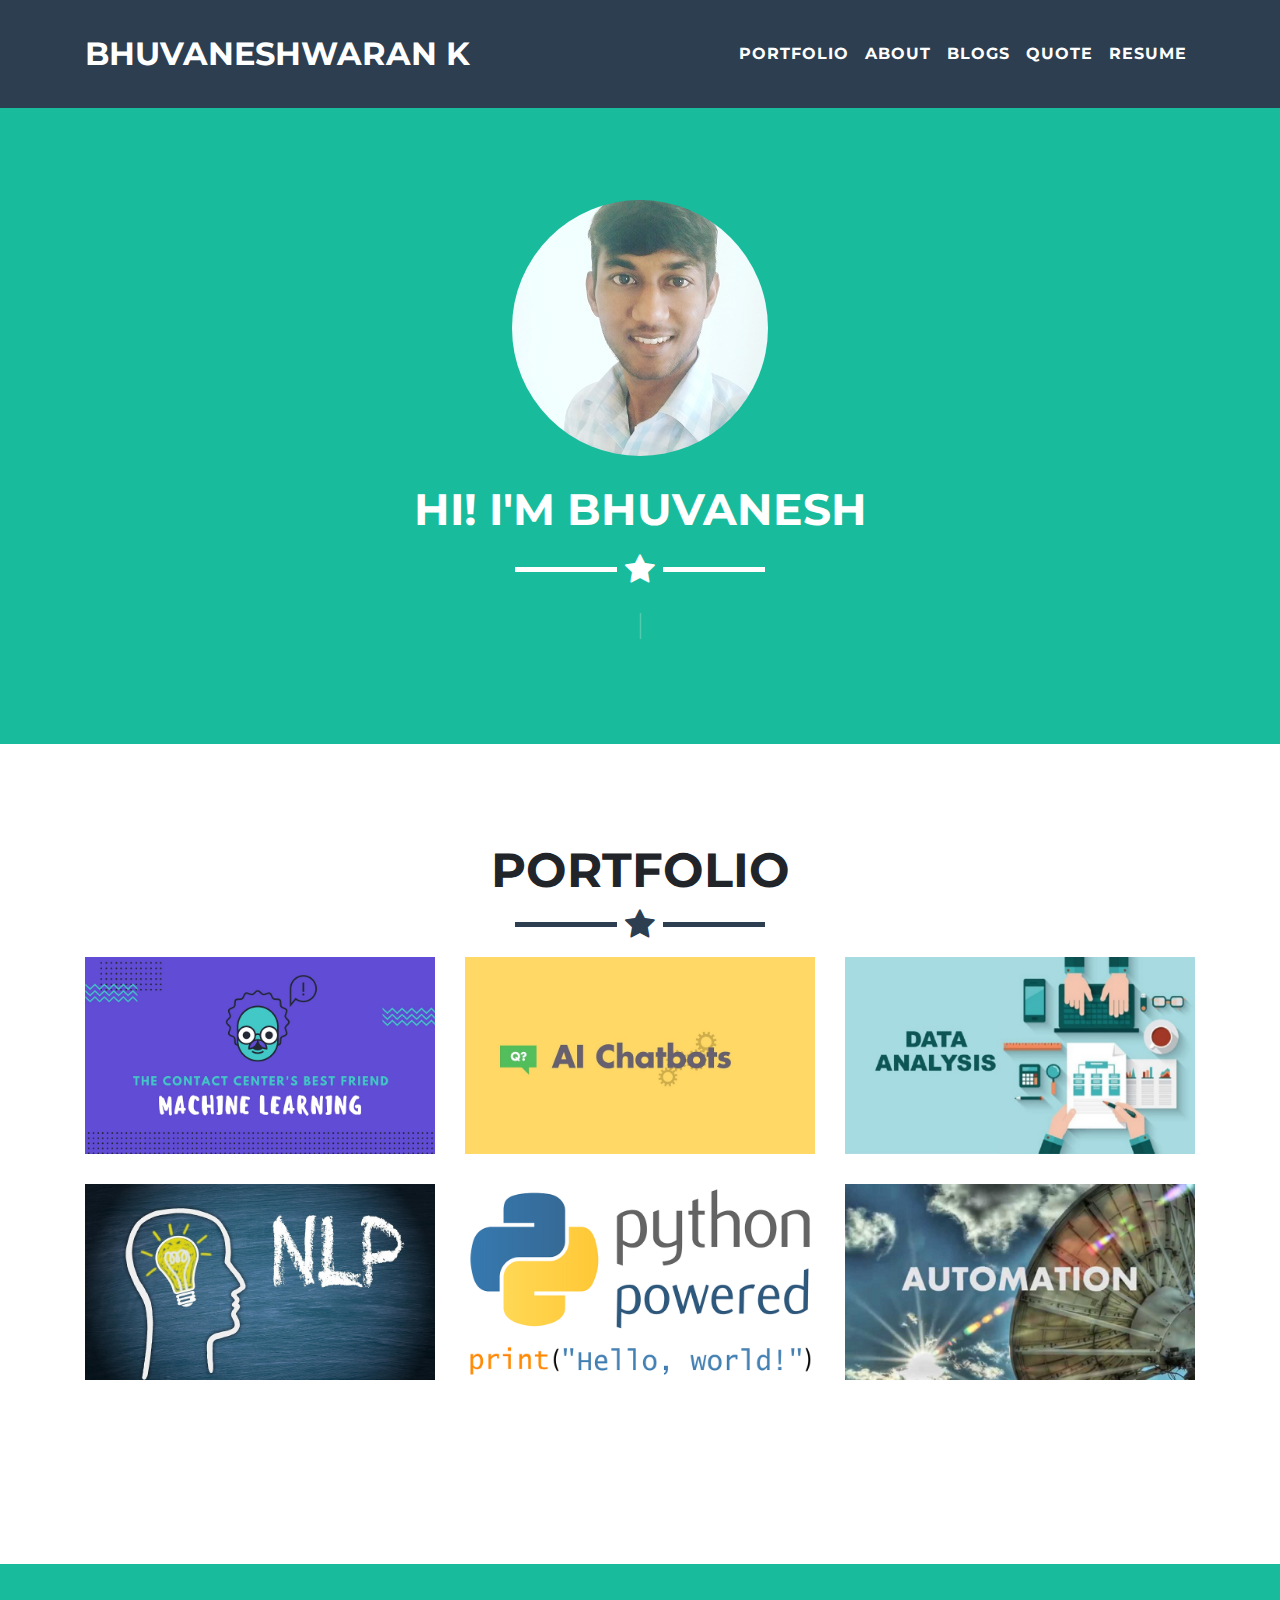
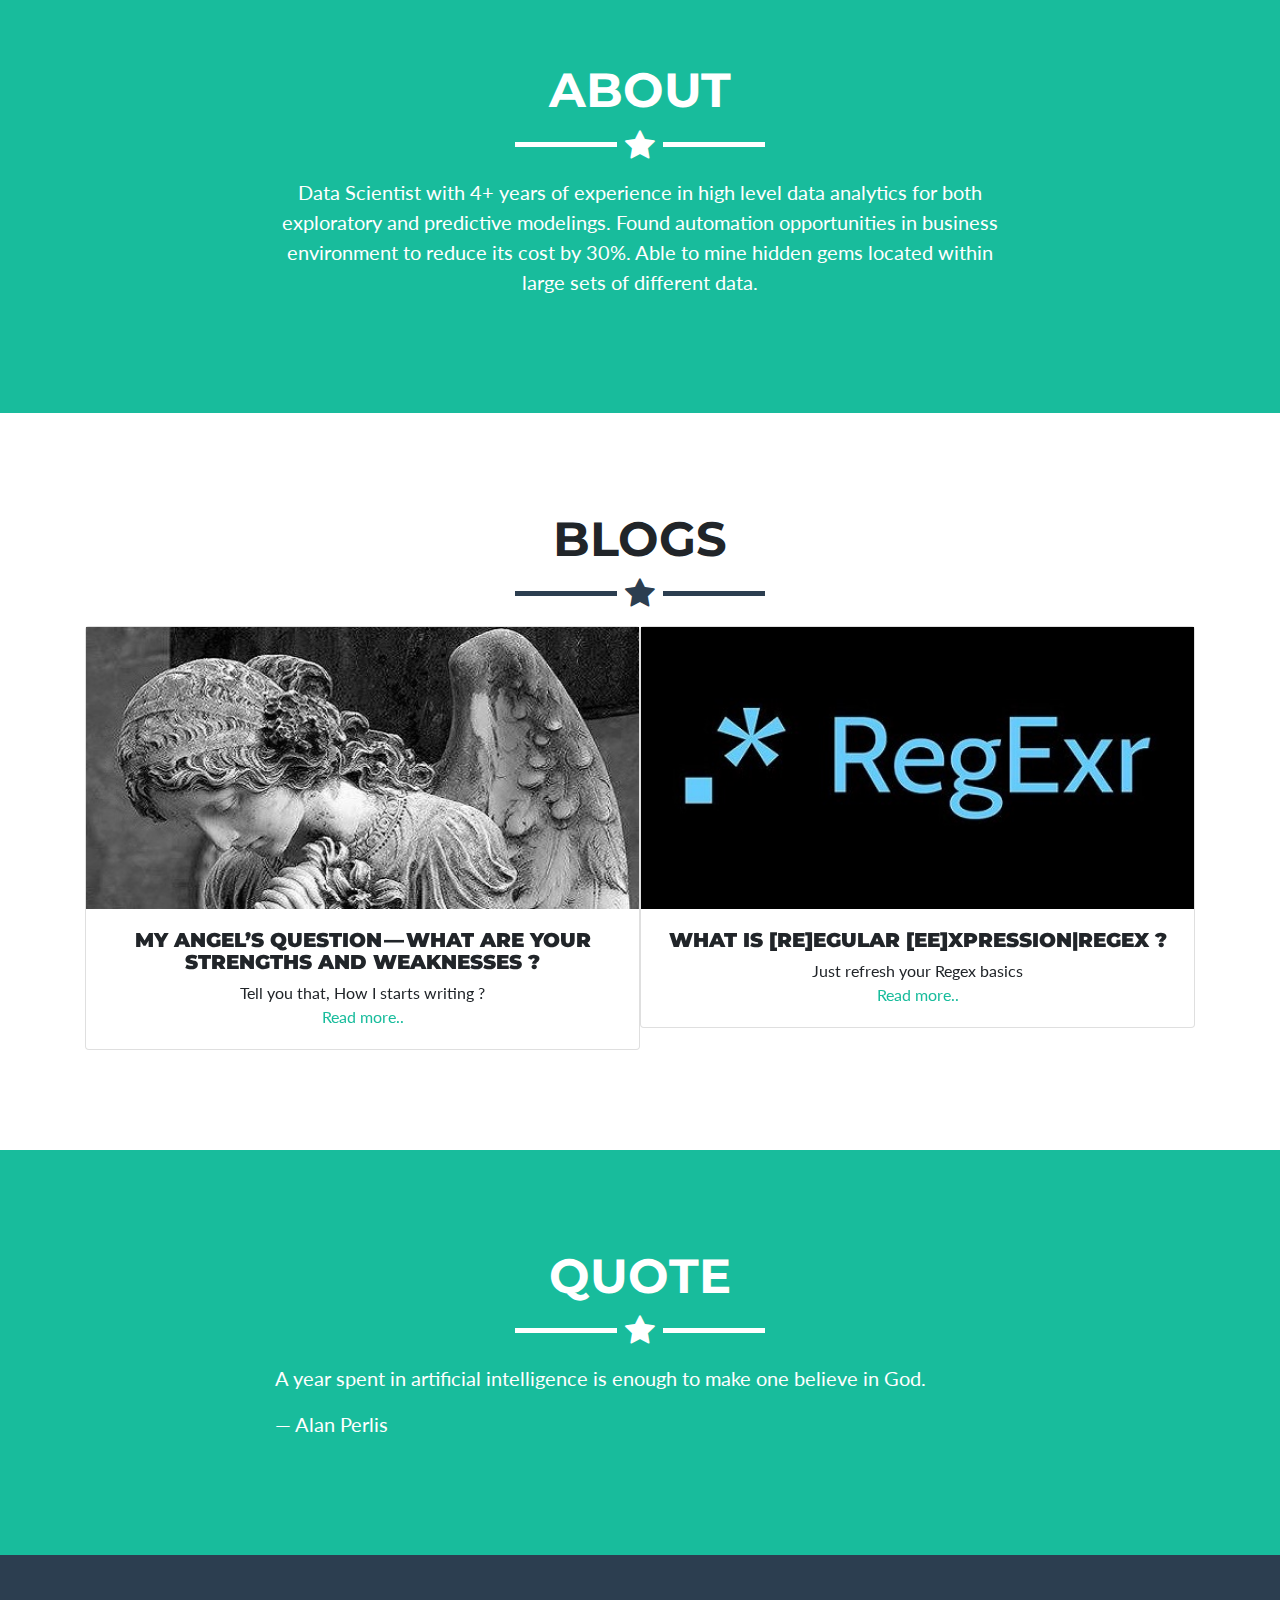
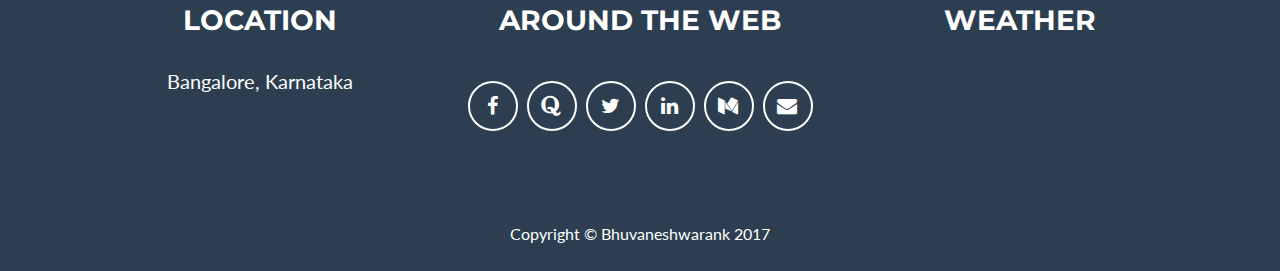
==== commit f651bd97: "Update index.html" ====
--- a/index.html
+++ b/index.html
@@ -157,6 +157,17 @@
               <img class="img-fluid" src="img/portfolio/automation.png" alt="">
             </a>
           </div>
+
+          <div class="col-sm-4 portfolio-item">
+            <a class="portfolio-link" href="#portfolioModal7" data-toggle="modal">
+              <div class="caption">
+                <div class="caption-content">
+                  <i class="fa fa-search-plus fa-3x"></i>
+                </div>
+              </div>
+              <img class="img-fluid" src="img/portfolio/openalpr.png" alt="">
+            </a>
+          </div>
         </div>
       </div>
     </section>
@@ -168,7 +179,7 @@
         <hr class="star-light">
         <div class="row">
           <div class="col-lg-8 mx-auto text-center">
-            <p>Data Scientist with 3+ years of experience in high level data analytics for both exploratory and predictive modelings. Found automation opportunities in business environment to reduce its cost by 30%. Able to mine hidden gems located within large sets of different data.</p>
+            <p>Data Scientist with 4+ years of experience in high level data analytics for both exploratory and predictive modelings. Found automation opportunities in business environment to reduce its cost by 30%. Able to mine hidden gems located within large sets of different data.</p>
           </div>
         </div>
           <!--<div class="col-lg-4 mr-auto">
@@ -330,8 +341,7 @@
           <div class="row">
             <div class="footer-col col-md-4">
               <h3>Location</h3>
-              <p>C V Raman Nagar
-                <br>Bangalore, Karnataka</p>
+              <p>Bangalore, Karnataka</p>
             </div>
             <div class="footer-col col-md-4">
               <h3>Around the Web</h3>
@@ -622,6 +632,44 @@
         </div>
       </div>
     </div>
+    <div class="portfolio-modal modal fade" id="portfolioModal7" tabindex="-1" role="dialog" aria-hidden="true">
+      <div class="modal-dialog" role="document">
+        <div class="modal-content">
+          <div class="close-modal" data-dismiss="modal">
+            <div class="lr">
+              <div class="rl"></div>
+            </div>
+          </div>
+          <div class="container">
+            <div class="row">
+              <div class="col-lg-12 mx-auto">
+                <div class="modal-body">
+                  <h2>OPENALPR - Automatic Vehicle Number Plate Recognition</h2>
+                  <hr class="star-primary">
+                  <img class="img-fluid img-centered" src="img/portfolio/openalpr.png" alt="">
+                  <div align="left">
+                  <p>OpenALPR is an open source Automatic License Plate Recognition library written in C++ with bindings in C#, Java, Node.js, Go, and Python. The library analyzes images and video streams to identify license plates. The output is the text representation of any license plate characters.</p>
+                  <strong><p><u>My work:</u></p></strong>
+                  <p>Developed the customized version of opensource OPENALPR, which will recognize vehicle plate number, vehicle color, vehicle make and model year. </p>
+                  <p>Plate infos added in Beanstalk queue are fetched to mysql db. Physical plate images generated from openalpr are added directly to s3 buckets for showing in UI dashboard developed dedicately for tracking purpose.</p>
+                  <p>Increased plate recognition accuracy by retraining OCR and Detector using huge high resolution plate images.</p>
+                  <p>Tools used - Opensource OPENALPR, Python, Mysql Db, S3 bucket.</p>
+                  <ul class="list-inline item-details">
+                    <li><strong>Output - </strong><span>Automated Vehicle Tracking System</span></li>
+                    <li><strong>Service - </strong><span>Customised Opensource OPENALPR</span></li>
+                  </ul>
+                  </div>
+                  <button class="btn btn-success" type="button" data-dismiss="modal">
+                    <i class="fa fa-times"></i>
+                    Close</button>
+                </div>
+              </div>
+            </div>
+          </div>
+        </div>
+      </div>
+    </div>
+
 
     <!-- Bootstrap core JavaScript -->
     <script src="vendor/jquery/jquery.min.js"></script>
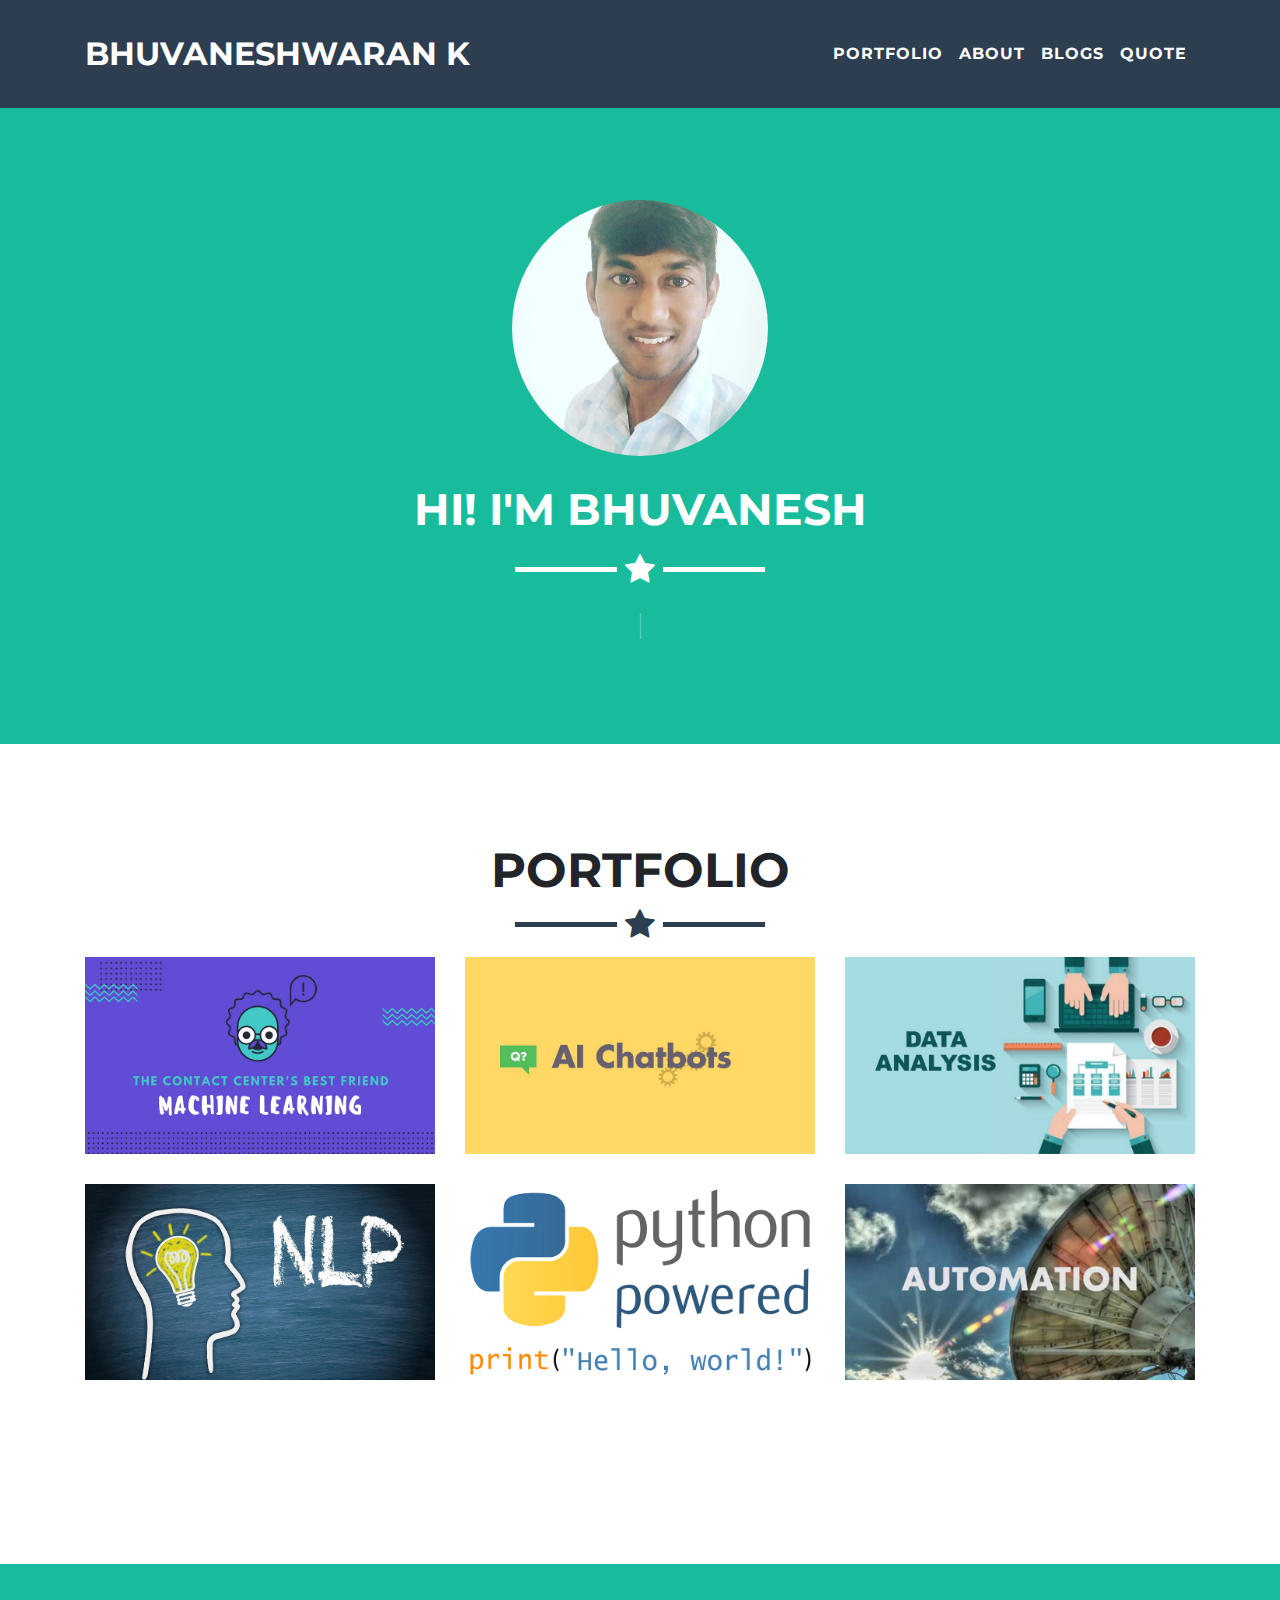
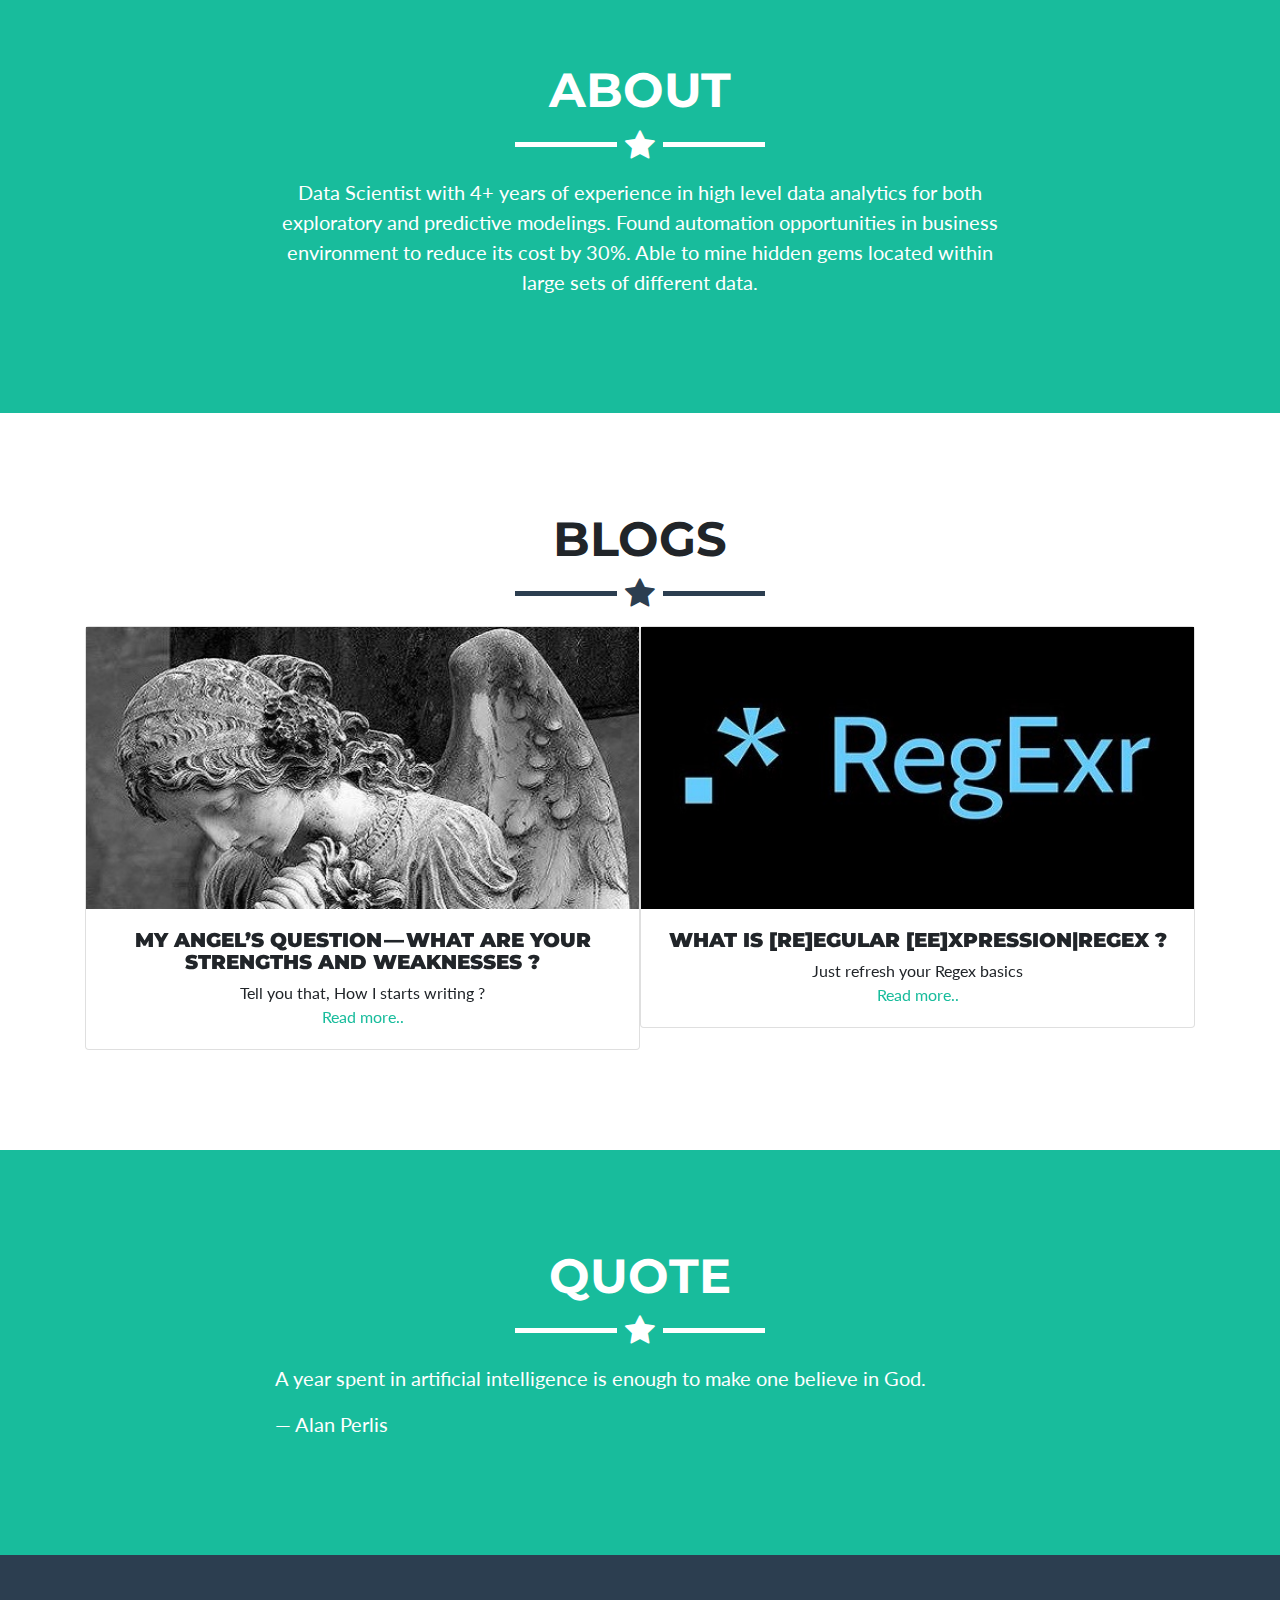
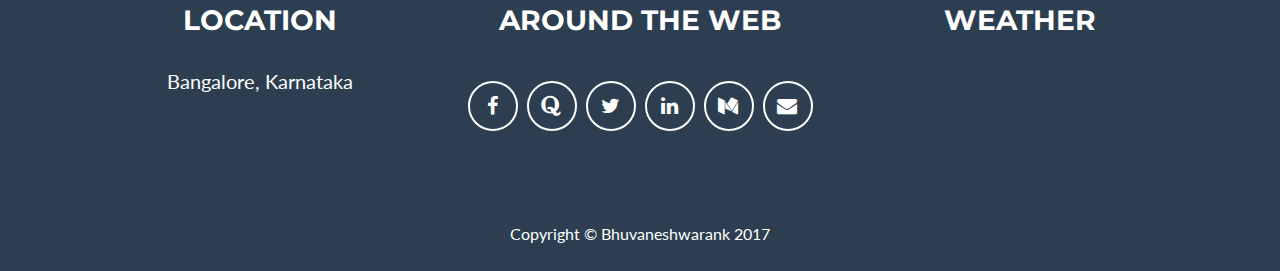
==== commit 8a6c305e: "Update index.html" ====
--- a/index.html
+++ b/index.html
@@ -68,9 +68,9 @@
             <li class="nav-item">
               <a class="nav-link js-scroll-trigger" href="#quote">Quote</a>
             </li>
-            <li class="nav-item">
+            <!-- <li class="nav-item">
               <a class="nav-link js-scroll-trigger" href="./resume/BhuResumeLatest.pdf" target="_blank">Resume</a>
-            </li>
+            </li> -->
           </ul>
         </div>
       </div>
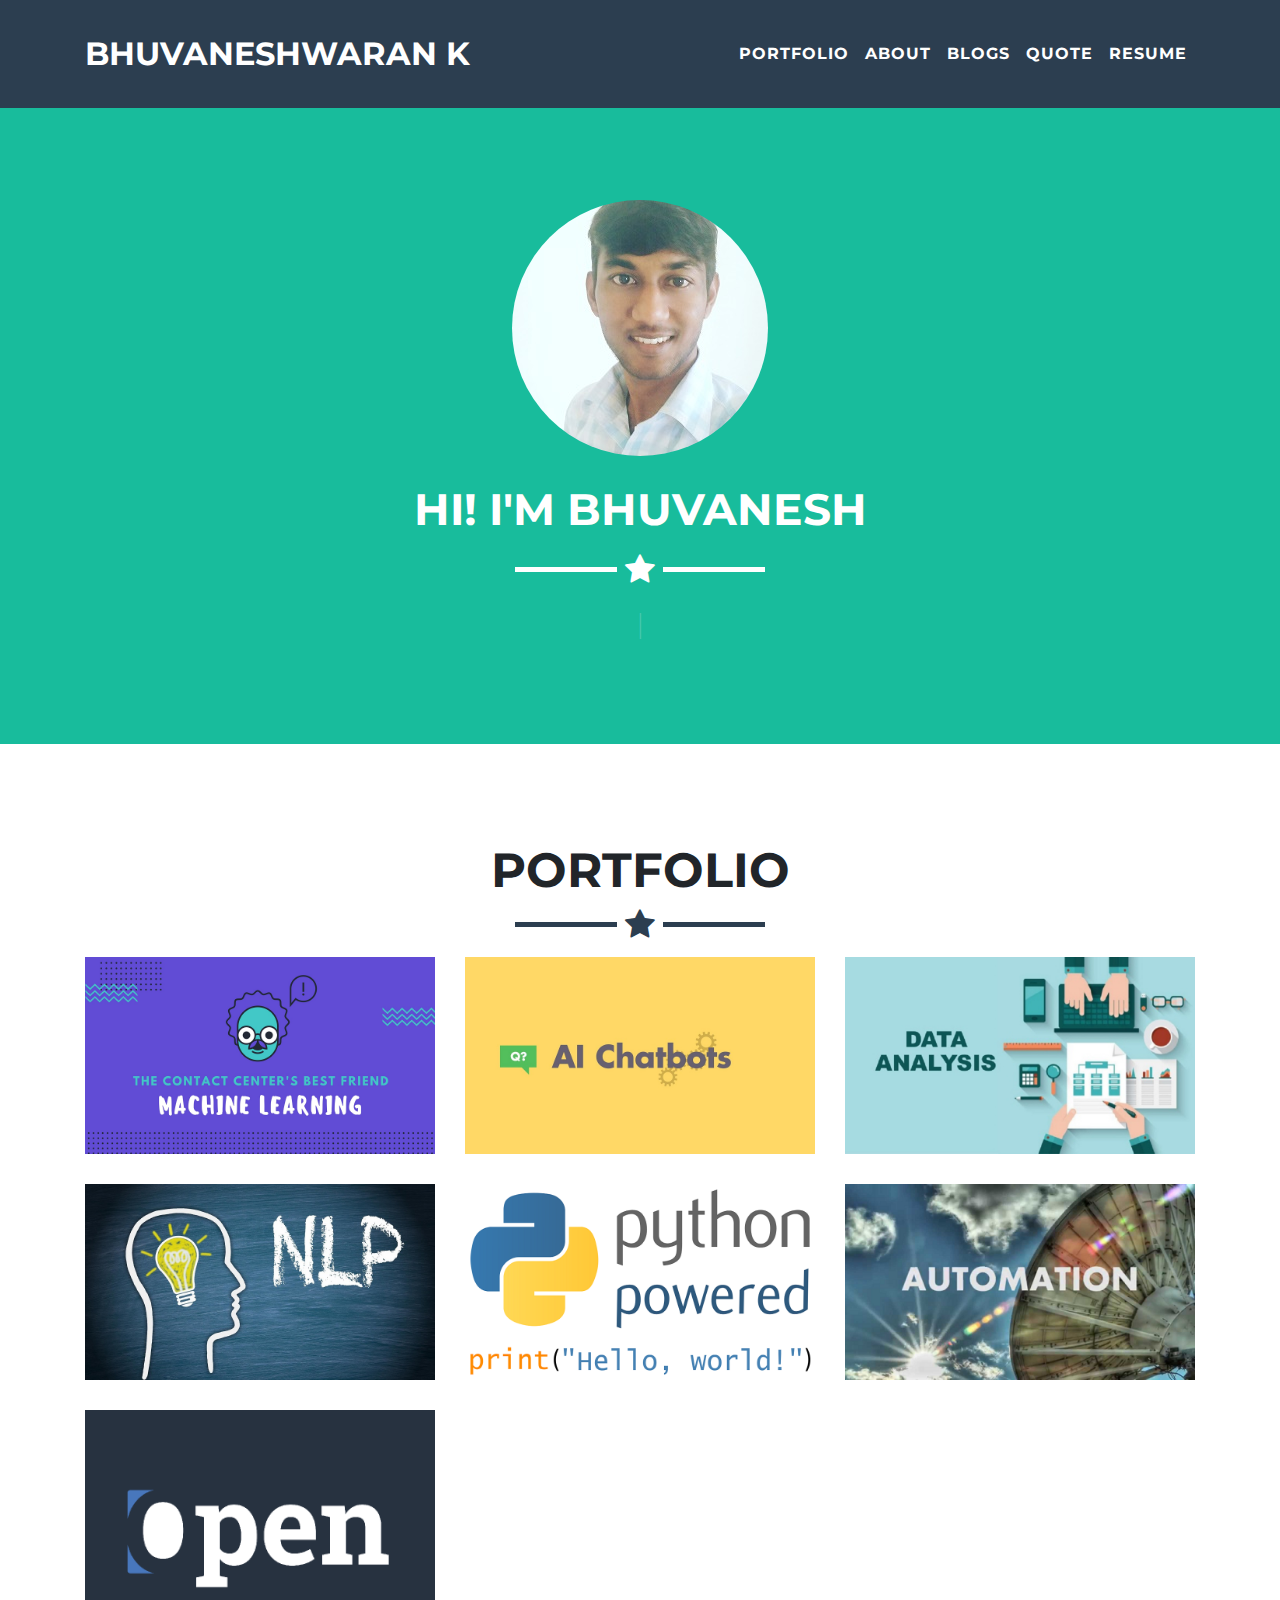
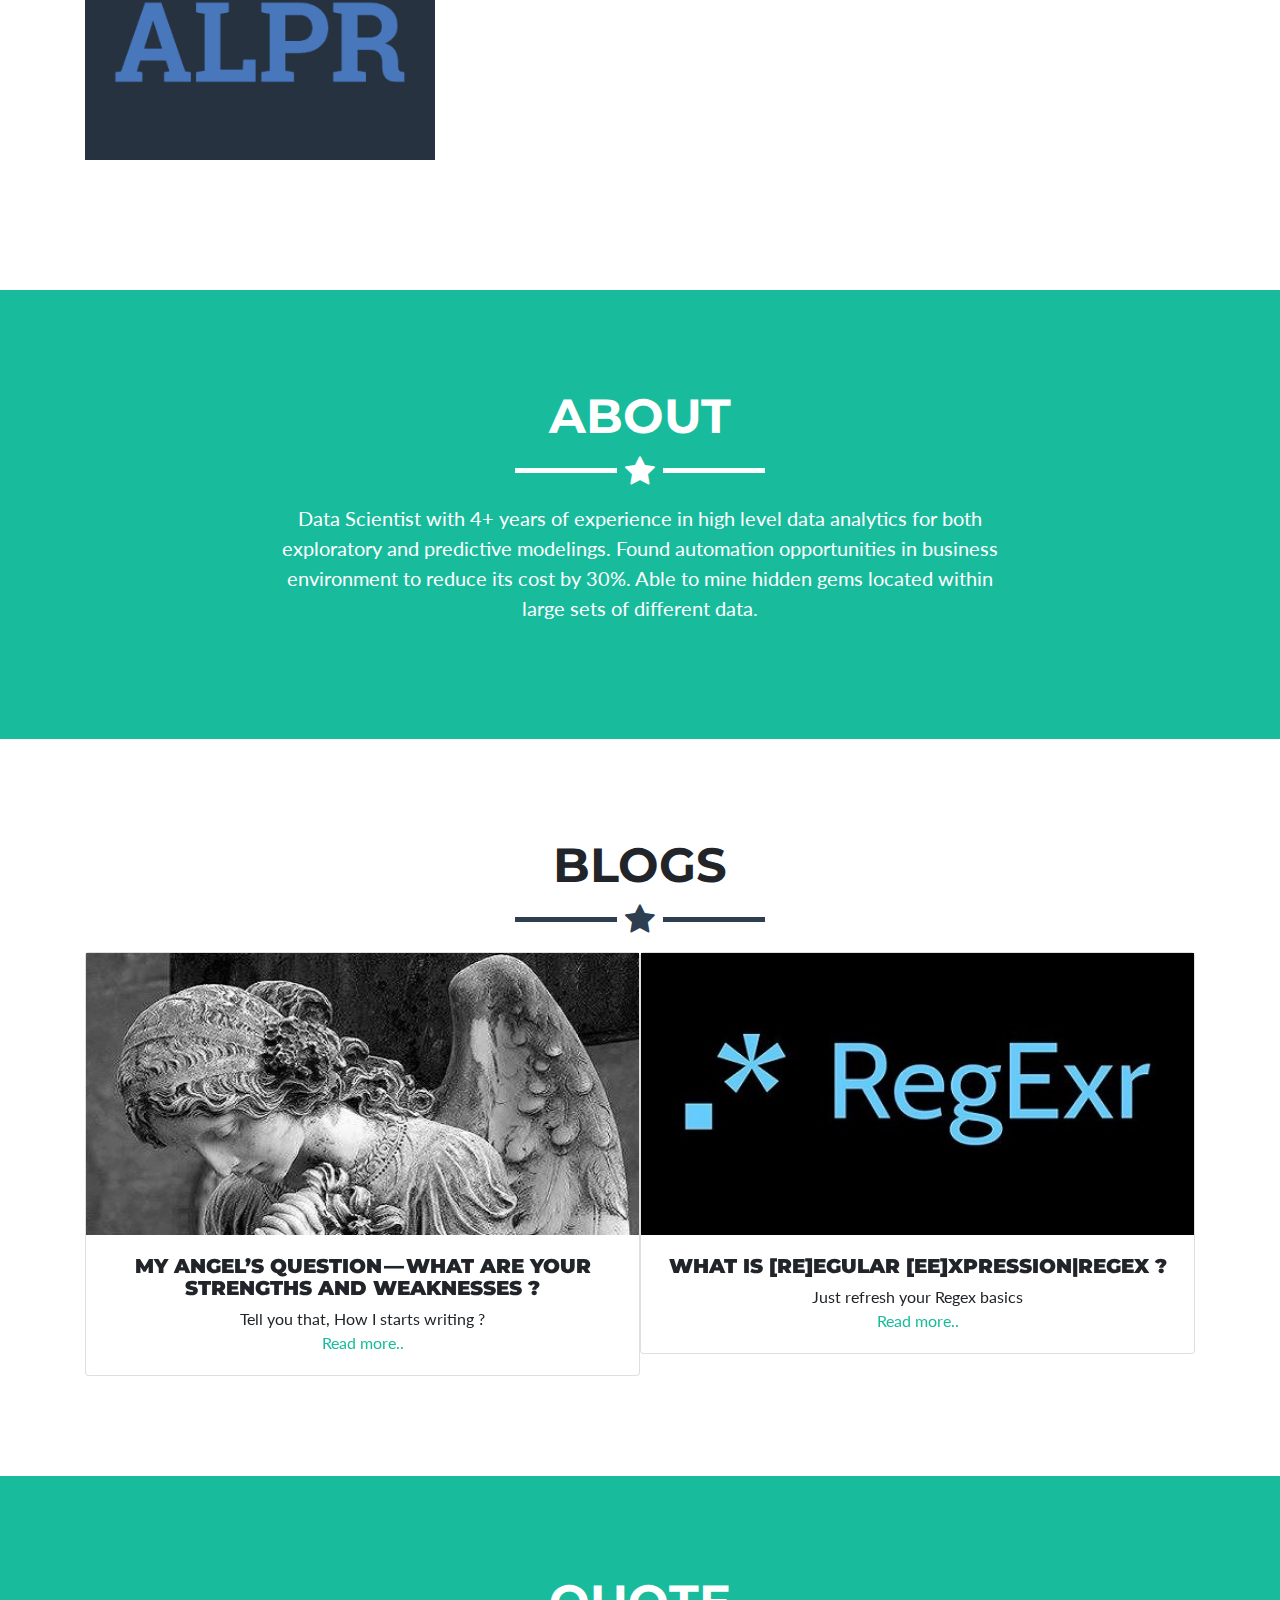
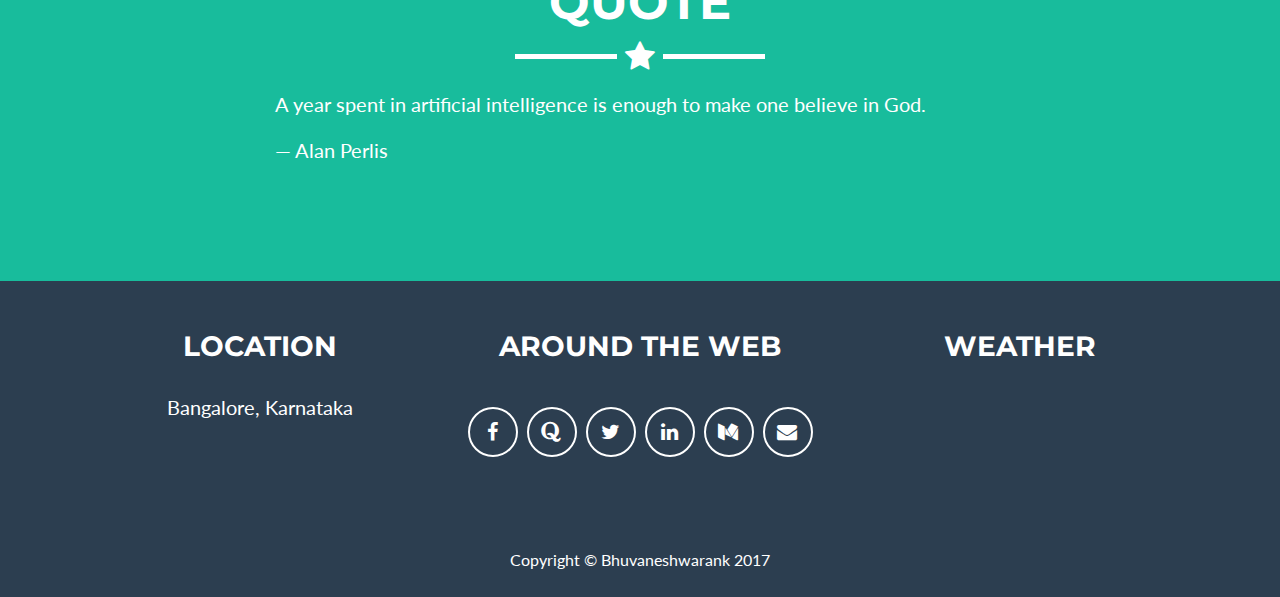
==== commit 6c152e13: "Update index.html" ====
--- a/index.html
+++ b/index.html
@@ -68,9 +68,9 @@
             <li class="nav-item">
               <a class="nav-link js-scroll-trigger" href="#quote">Quote</a>
             </li>
-            <!-- <li class="nav-item">
+            <li class="nav-item">
               <a class="nav-link js-scroll-trigger" href="./resume/BhuResumeLatest.pdf" target="_blank">Resume</a>
-            </li> -->
+            </li>
           </ul>
         </div>
       </div>
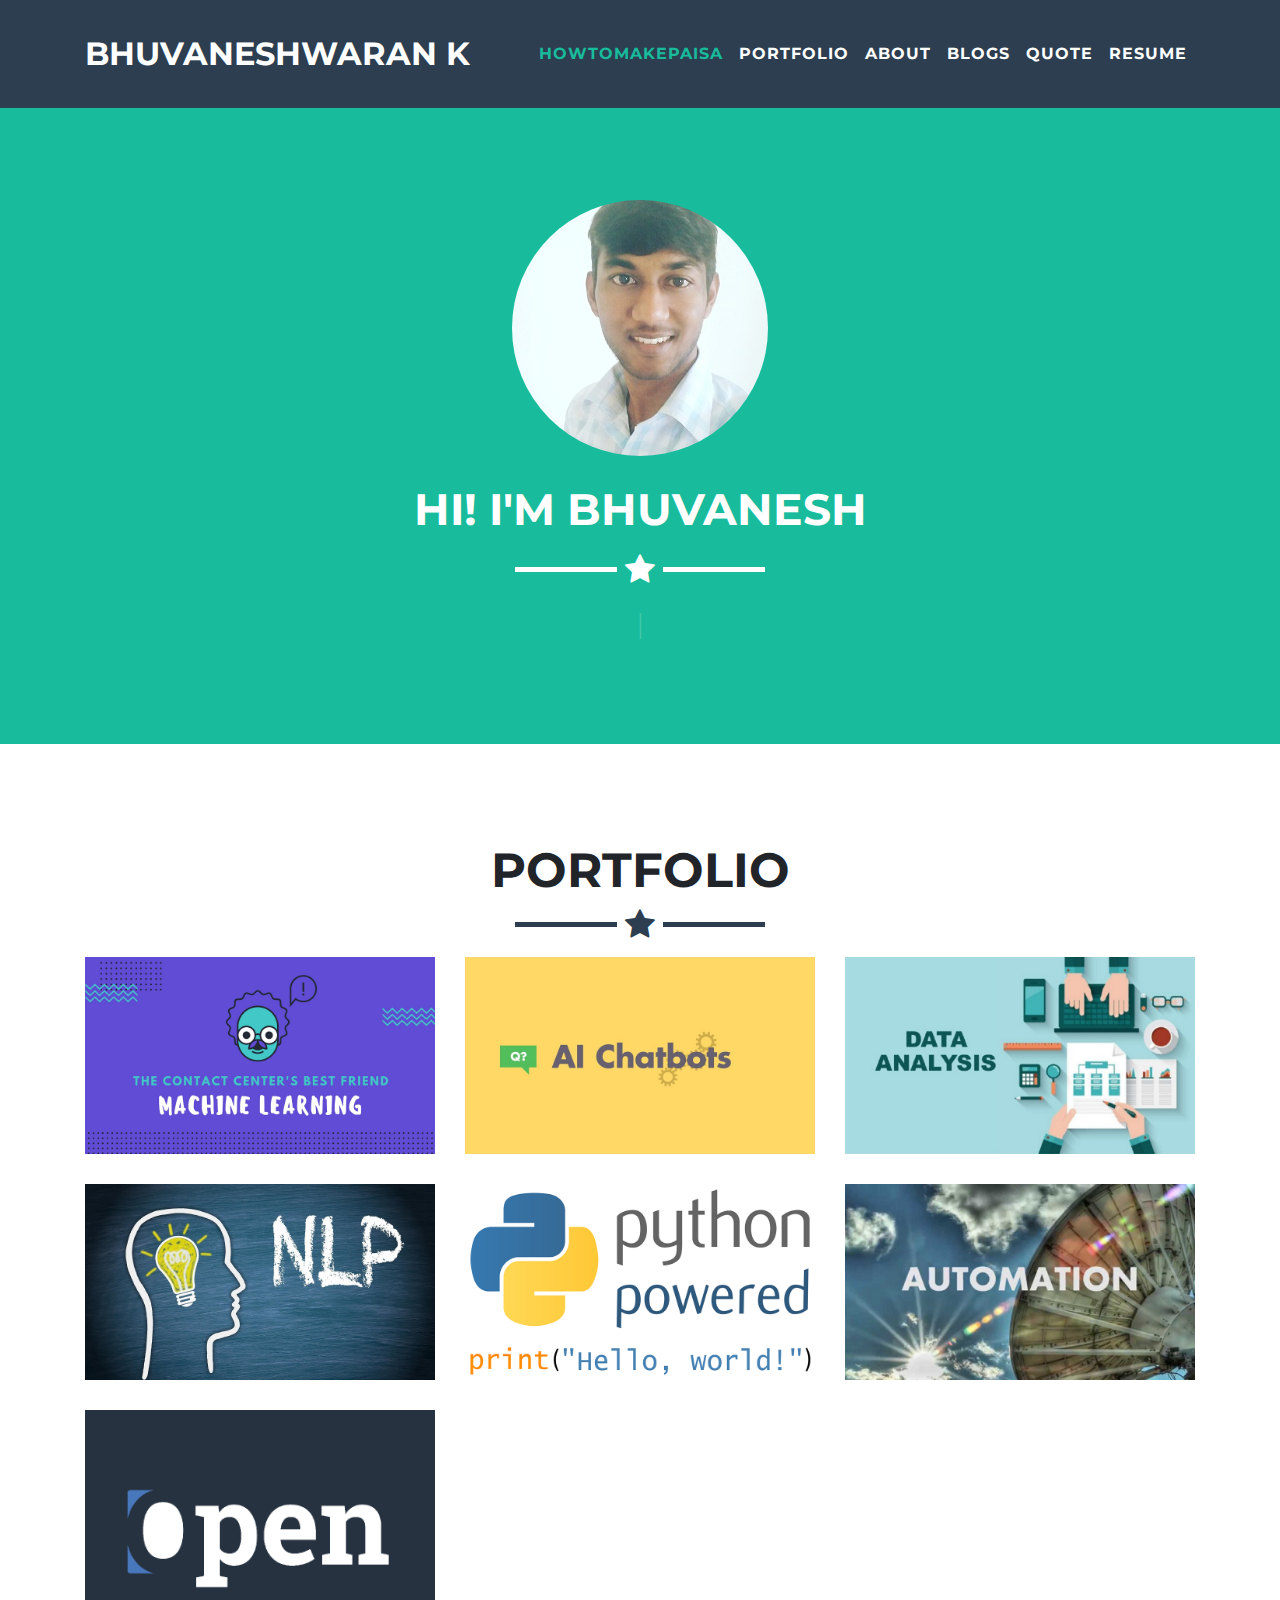
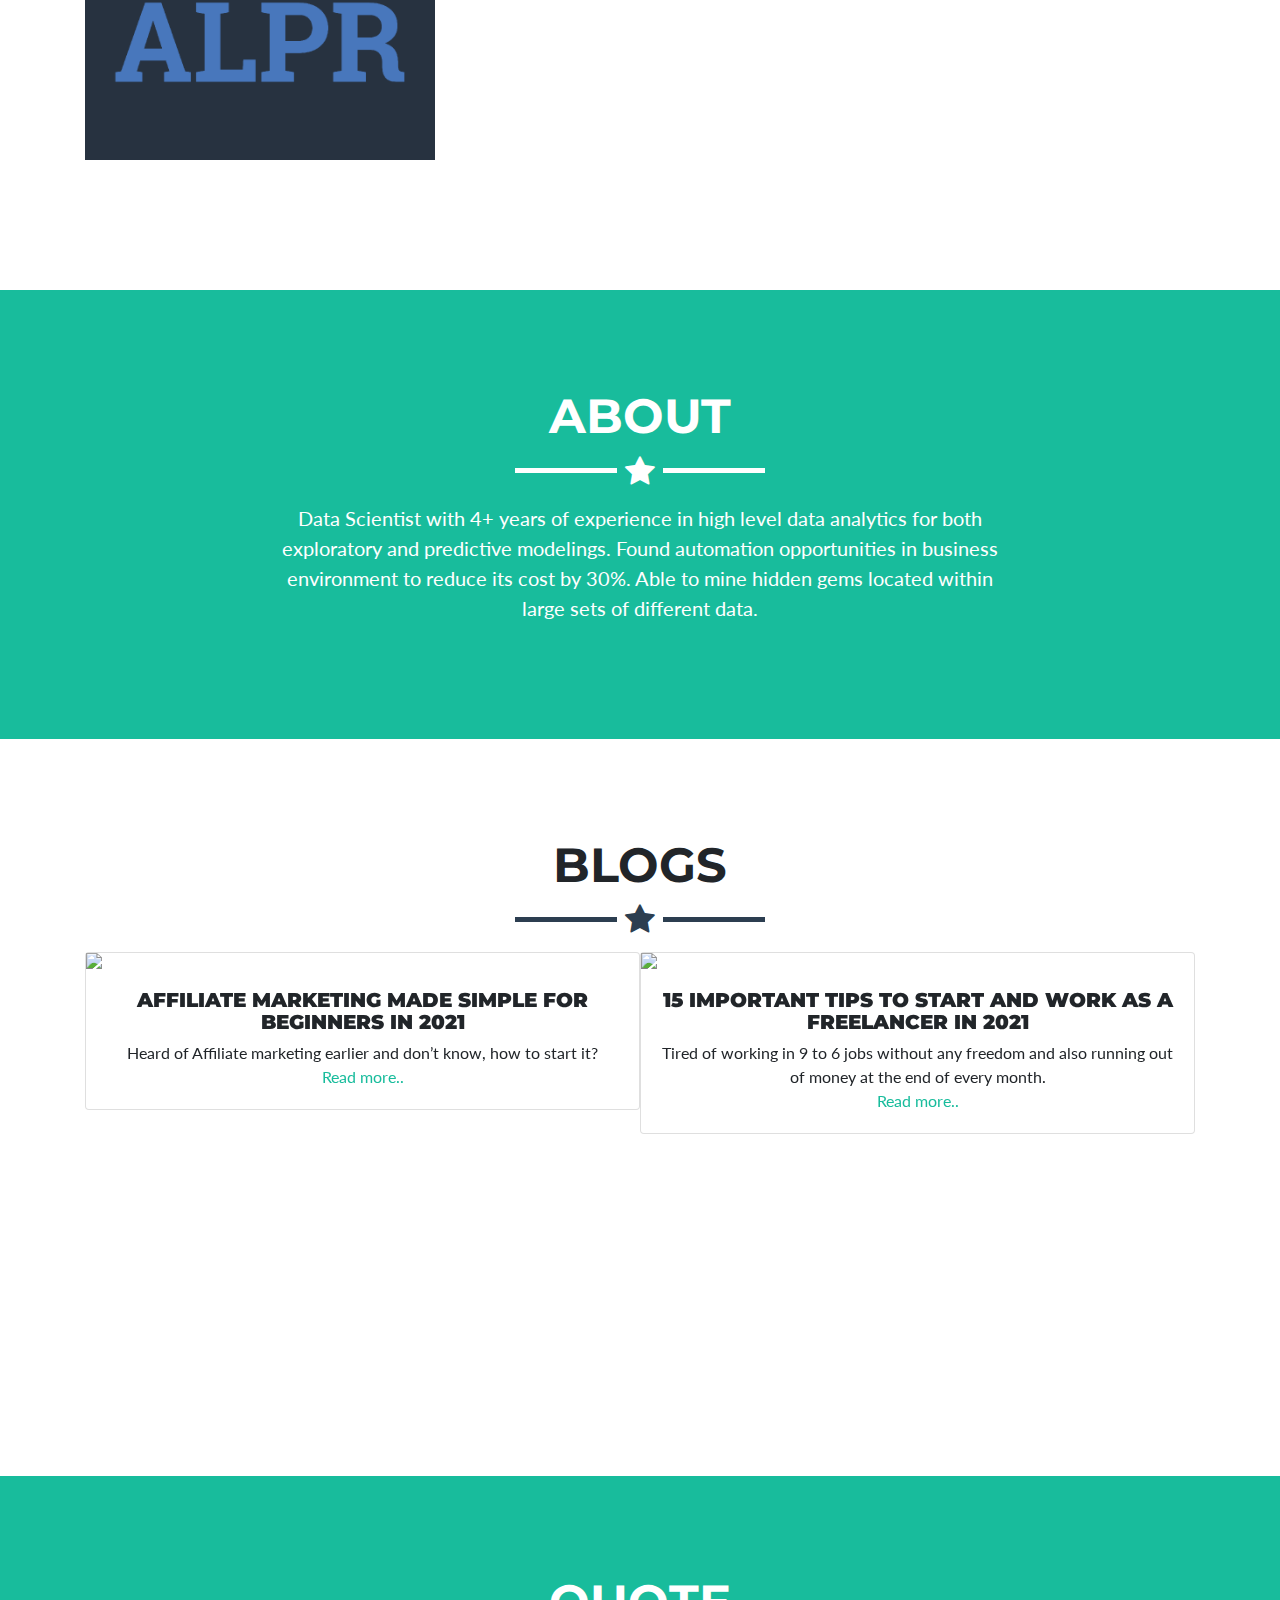
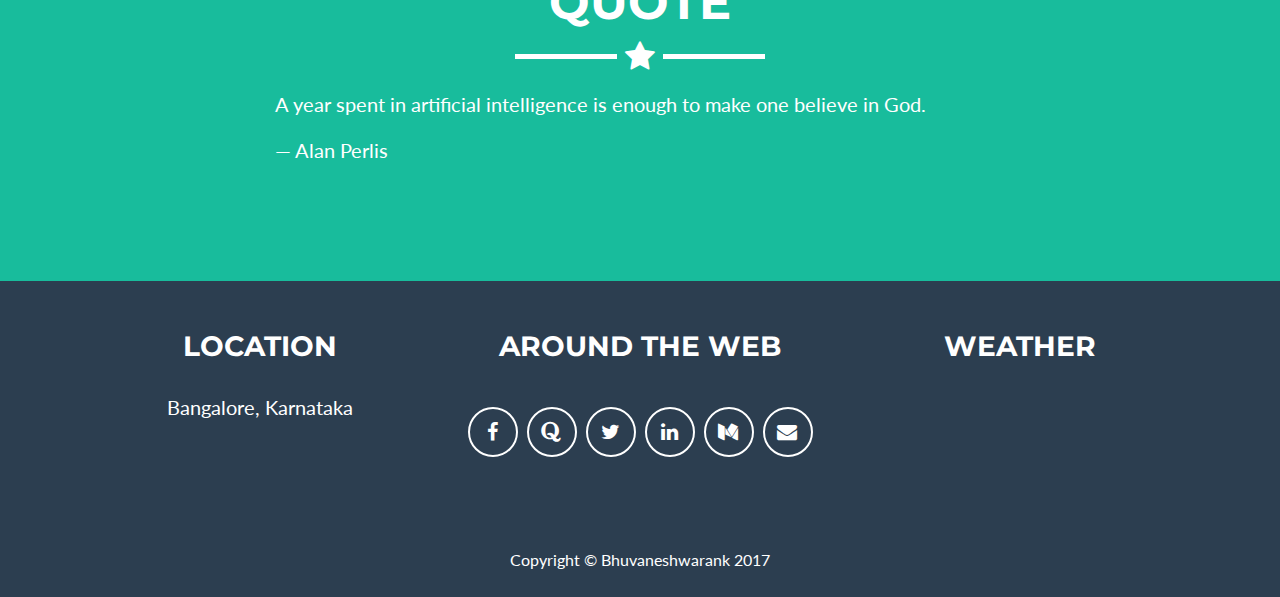
==== commit fb4890ec: "Update index.html" ====
--- a/index.html
+++ b/index.html
@@ -56,6 +56,9 @@
         </button>
         <div class="collapse navbar-collapse" id="navbarResponsive">
           <ul class="navbar-nav ml-auto">
+            <li class="nav-item">
+              <a style="color: #18bc9c;" onMouseOver="this.style.color='#FFF'" onMouseOut="this.style.color='#18bc9c'"class="nav-link js-scroll-trigger" href="https://howtomakepaisa.com/" target="_blank">HowToMakePaisa</a>
+            </li>
             <li class="nav-item">
               <a class="nav-link js-scroll-trigger" href="#portfolio">Portfolio</a>
             </li>
@@ -204,6 +207,138 @@
           <div class="col-lg-12 mx-auto">
           
           <div class="slider blog">
+
+            <!--Card narrower-->
+            <div class="card card-cascade narrower">
+
+              <!--Card image-->
+              <div class="view overlay hm-white-slight">
+                  <img class="blog_images" src="https://i2.wp.com/howtomakepaisa.com/wp-content/uploads/2021/01/Affiliate-Marketing-for-Beginners-in-2021.png?zoom=2&resize=950%2C500&ssl=1" class="img-fluid" target="_blank">
+              </div>
+              <!--/Card image-->
+
+              <!--Card content-->
+              <div class="card-body text-center">
+                  <!--Title-->
+                  <!--<h4 class="card-title"><strong>Alice Mayer</strong></h4>-->
+                  <h5 class="indigo-text"><strong>Affiliate Marketing Made Simple for Beginners in 2021</strong></h5>
+
+                  <span class="card-text">Heard of Affiliate marketing earlier and don’t know, how to start it?</span><br>
+                  <a class="icons-sm li-ic" href="https://howtomakepaisa.com/affiliate-marketing-for-beginners-in-2021/" target="_blank">Read more..</a>
+              </div>
+              <!--/.Card content-->
+          </div>
+          <!--/.Card narrower-->
+
+          <!--Card narrower-->
+          <div class="card card-cascade narrower">
+
+            <!--Card image-->
+            <div class="view overlay hm-white-slight">
+                <img class="blog_images" src="https://i1.wp.com/howtomakepaisa.com/wp-content/uploads/2021/01/15-important-tips-to-start-and-work-as-a-freelancer-in-2021.png?zoom=2&resize=950%2C500&ssl=1" class="img-fluid" target="_blank">
+            </div>
+            <!--/Card image-->
+
+            <!--Card content-->
+            <div class="card-body text-center">
+                <!--Title-->
+                <!--<h4 class="card-title"><strong>Alice Mayer</strong></h4>-->
+                <h5 class="indigo-text"><strong>15 important tips to start and work as a freelancer in 2021</strong></h5>
+
+                <span class="card-text">Tired of working in 9 to 6 jobs without any freedom and also running out of money at the end of every month.</span><br>
+                <a class="icons-sm li-ic" href="https://howtomakepaisa.com/work-as-a-freelancer/" target="_blank">Read more..</a>
+            </div>
+            <!--/.Card content-->
+        </div>
+        <!--/.Card narrower-->
+
+        <!--Card narrower-->
+        <div class="card card-cascade narrower">
+
+          <!--Card image-->
+          <div class="view overlay hm-white-slight">
+              <img class="blog_images" src="https://i0.wp.com/howtomakepaisa.com/wp-content/uploads/2020/12/How-to-make-money-using-Quora_.png?zoom=2&resize=950%2C500&ssl=1" class="img-fluid" target="_blank">
+          </div>
+          <!--/Card image-->
+
+          <!--Card content-->
+          <div class="card-body text-center">
+              <!--Title-->
+              <!--<h4 class="card-title"><strong>Alice Mayer</strong></h4>-->
+              <h5 class="indigo-text"><strong>How to make money using Quora? – Quora Partner Program</strong></h5>
+
+              <span class="card-text">Everyone is using Quora these days for getting your queries answered. But, most of you don’t know that you can make money using Quora Partner Program.</span><br>
+              <a class="icons-sm li-ic" href="https://howtomakepaisa.com/make-money-using-quora-partner-program/" target="_blank">Read more..</a>
+          </div>
+          <!--/.Card content-->
+      </div>
+      <!--/.Card narrower-->
+        
+            <!--Card narrower-->
+        <div class="card card-cascade narrower">
+
+          <!--Card image-->
+          <div class="view overlay hm-white-slight">
+              <img class="blog_images" src="https://i2.wp.com/howtomakepaisa.com/wp-content/uploads/2020/12/makemoney-lowinvestments.png?zoom=2&resize=950%2C500&ssl=1" class="img-fluid" target="_blank">
+          </div>
+          <!--/Card image-->
+
+          <!--Card content-->
+          <div class="card-body text-center">
+              <!--Title-->
+              <!--<h4 class="card-title"><strong>Alice Mayer</strong></h4>-->
+              <h5 class="indigo-text"><strong>Make money with (Low to Medium) investments</strong></h5>
+
+              <span class="card-text">Have you ever thought, “What money can do for you?” apart from your expenditures. How Cool it will be, if a small part of your money is going to make you a business man apart from your job?</span><br>
+              <a class="icons-sm li-ic" href="https://howtomakepaisa.com/low-investment-business-ideas/" target="_blank">Read more..</a>
+          </div>
+          <!--/.Card content-->
+      </div>
+      <!--/.Card narrower-->
+
+             <!--Card narrower-->
+        <div class="card card-cascade narrower">
+
+          <!--Card image-->
+          <div class="view overlay hm-white-slight">
+              <img class="blog_images" src="https://i1.wp.com/howtomakepaisa.com/wp-content/uploads/2020/12/37.png?w=720&ssl=1" class="img-fluid" target="_blank">
+          </div>
+          <!--/Card image-->
+
+          <!--Card content-->
+          <div class="card-body text-center">
+              <!--Title-->
+              <!--<h4 class="card-title"><strong>Alice Mayer</strong></h4>-->
+              <h5 class="indigo-text"><strong>Dropshipping 2021 (Review) – How to start a Dropshipping business?</strong></h5>
+
+              <span class="card-text">Have you heard of dropshipping and you want to know if it is really possible to make money with this business Dropshipping 2021? </span><br>
+              <a class="icons-sm li-ic" href="https://howtomakepaisa.com/make-money-in-dropshipping-2021/" target="_blank">Read more..</a>
+          </div>
+          <!--/.Card content-->
+      </div>
+      <!--/.Card narrower-->
+
+                 <!--Card narrower-->
+        <div class="card card-cascade narrower">
+
+          <!--Card image-->
+          <div class="view overlay hm-white-slight">
+              <img class="blog_images" src="https://i1.wp.com/howtomakepaisa.com/wp-content/uploads/2020/12/pexels-photo-3823493.jpeg?resize=950%2C500&ssl=1" class="img-fluid" target="_blank">
+          </div>
+          <!--/Card image-->
+
+          <!--Card content-->
+          <div class="card-body text-center">
+              <!--Title-->
+              <!--<h4 class="card-title"><strong>Alice Mayer</strong></h4>-->
+              <h5 class="indigo-text"><strong>Ways to make money after retirement</strong></h5>
+
+              <span class="card-text">Some of you would like to either increase your retirement nest egg or simply spend some of your free time in a lucrative way. We’ve searched online for some great ways to earn money in retirement. </span><br>
+              <a class="icons-sm li-ic" href="https://howtomakepaisa.com/ways-to-make-money-after-retirement/" target="_blank">Read more..</a>
+          </div>
+          <!--/.Card content-->
+      </div>
+      <!--/.Card narrower-->
 
             <!--Card narrower-->
             <div class="card card-cascade narrower">
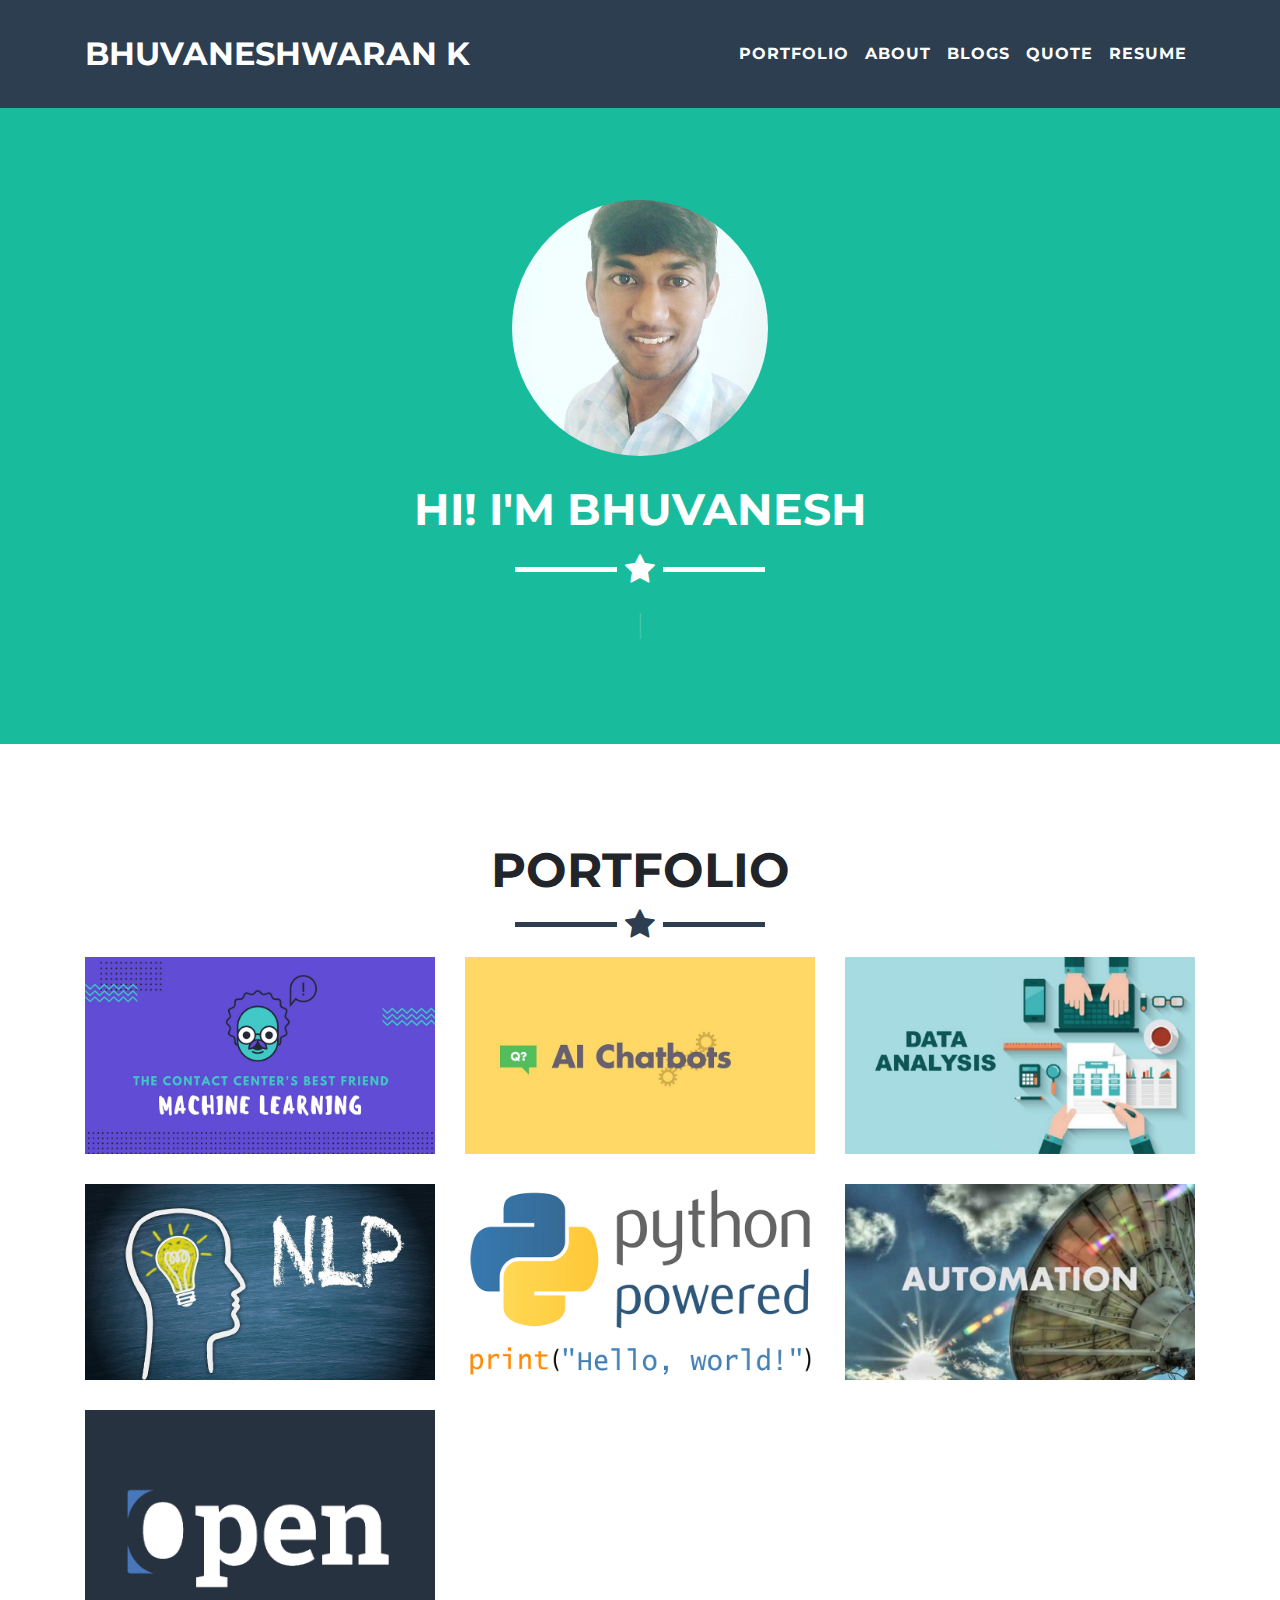
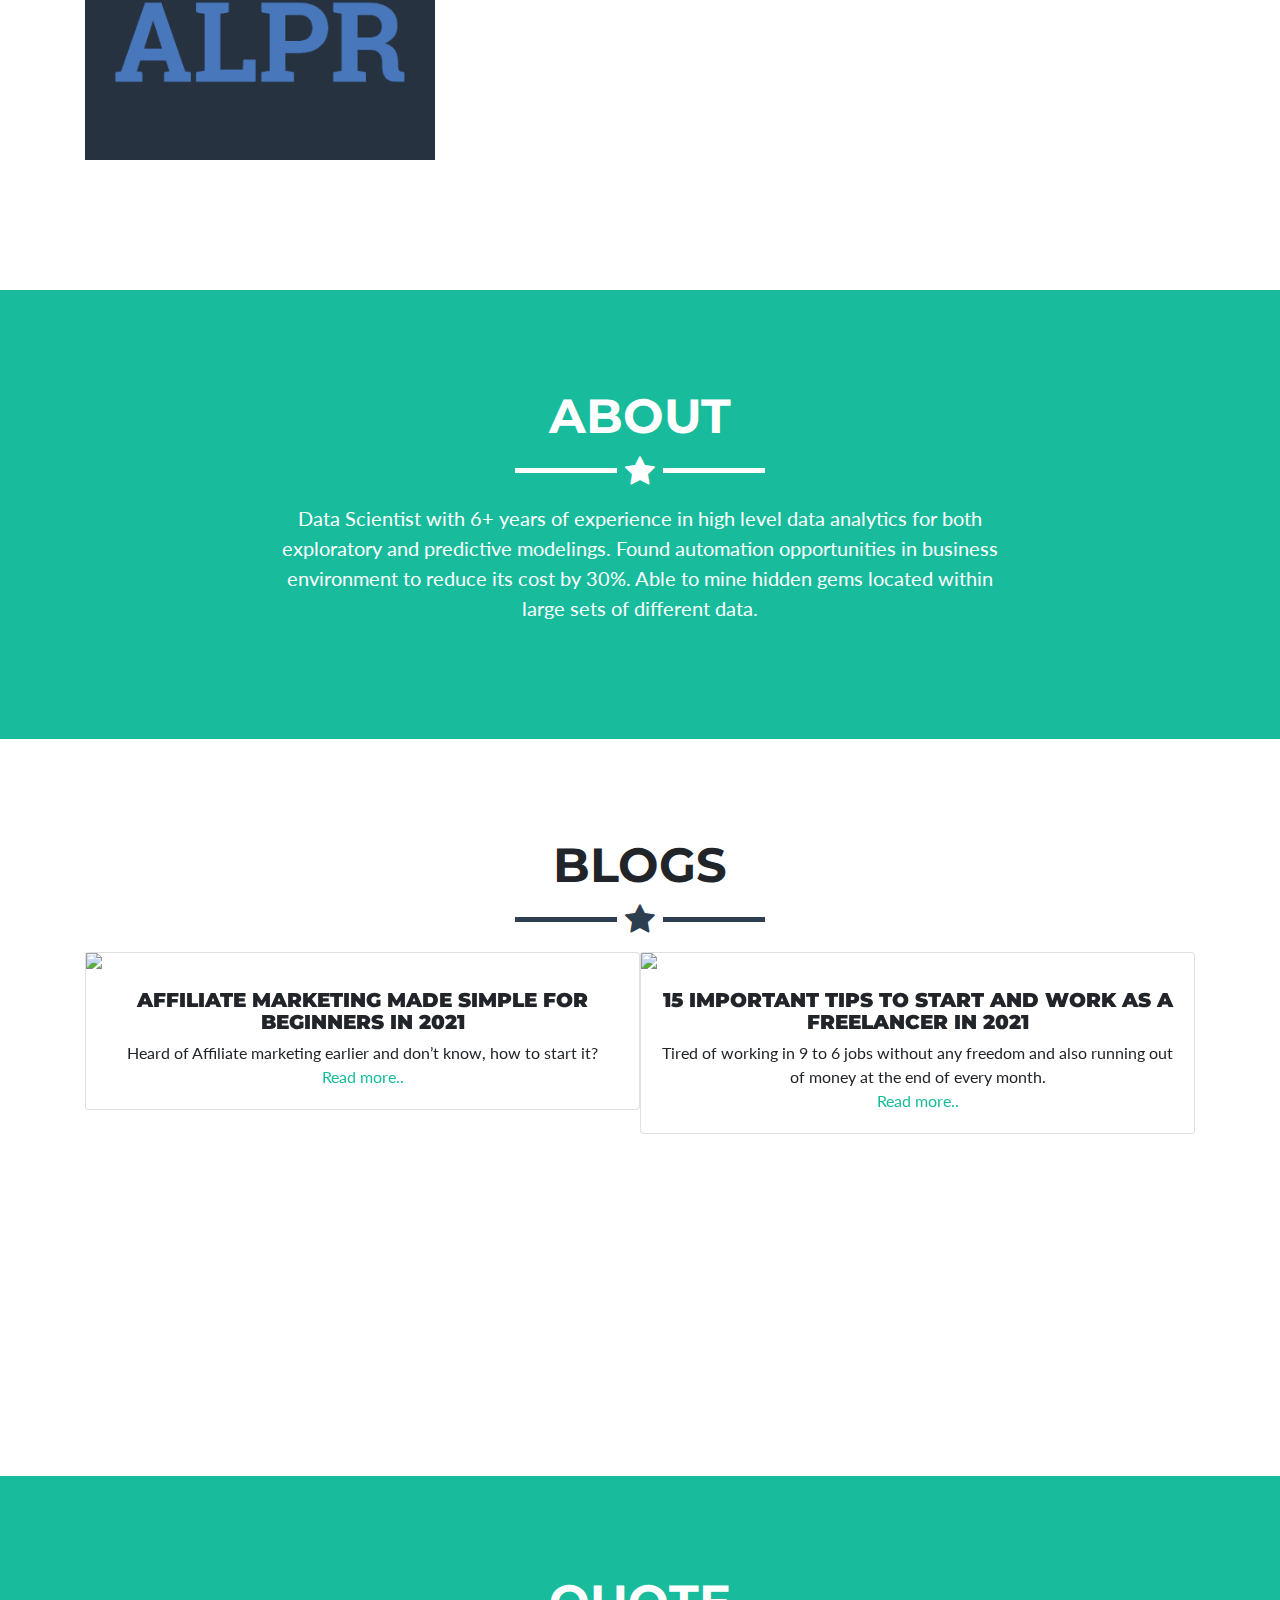
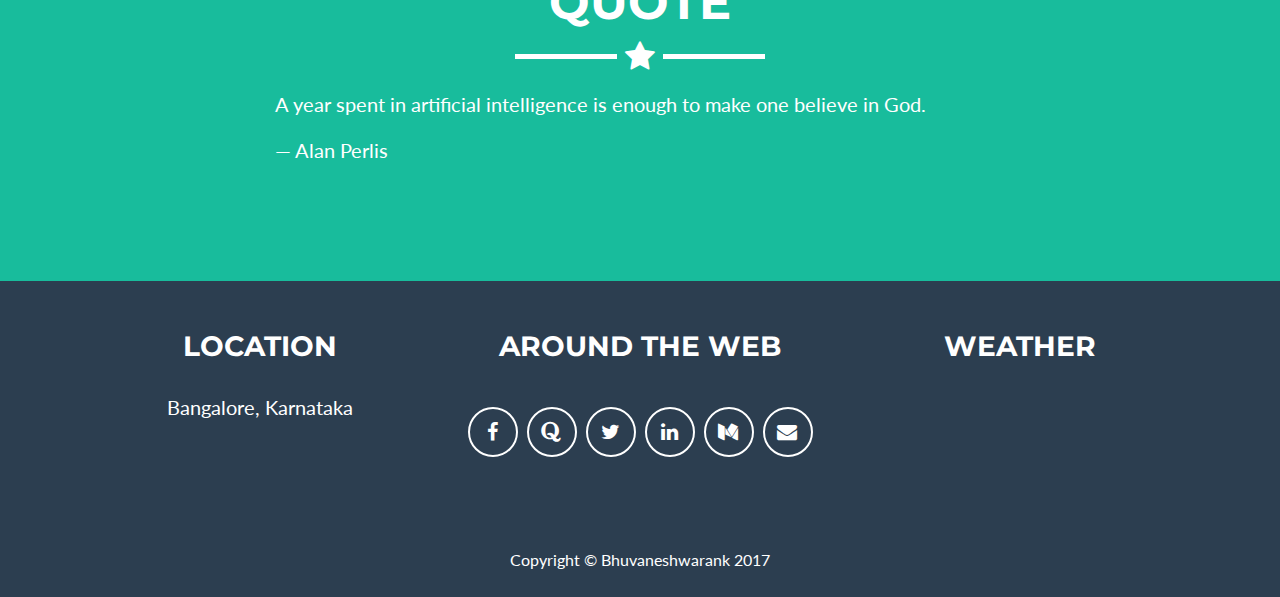
==== commit 2547b0e1: "removed website link" ====
--- a/index.html
+++ b/index.html
@@ -56,9 +56,9 @@
         </button>
         <div class="collapse navbar-collapse" id="navbarResponsive">
           <ul class="navbar-nav ml-auto">
-            <li class="nav-item">
+<!--             <li class="nav-item">
               <a style="color: #18bc9c;" onMouseOver="this.style.color='#FFF'" onMouseOut="this.style.color='#18bc9c'"class="nav-link js-scroll-trigger" href="https://howtomakepaisa.com/" target="_blank">HowToMakePaisa</a>
-            </li>
+            </li> -->
             <li class="nav-item">
               <a class="nav-link js-scroll-trigger" href="#portfolio">Portfolio</a>
             </li>
@@ -182,7 +182,7 @@
         <hr class="star-light">
         <div class="row">
           <div class="col-lg-8 mx-auto text-center">
-            <p>Data Scientist with 4+ years of experience in high level data analytics for both exploratory and predictive modelings. Found automation opportunities in business environment to reduce its cost by 30%. Able to mine hidden gems located within large sets of different data.</p>
+            <p>Data Scientist with 6+ years of experience in high level data analytics for both exploratory and predictive modelings. Found automation opportunities in business environment to reduce its cost by 30%. Able to mine hidden gems located within large sets of different data.</p>
           </div>
         </div>
           <!--<div class="col-lg-4 mr-auto">
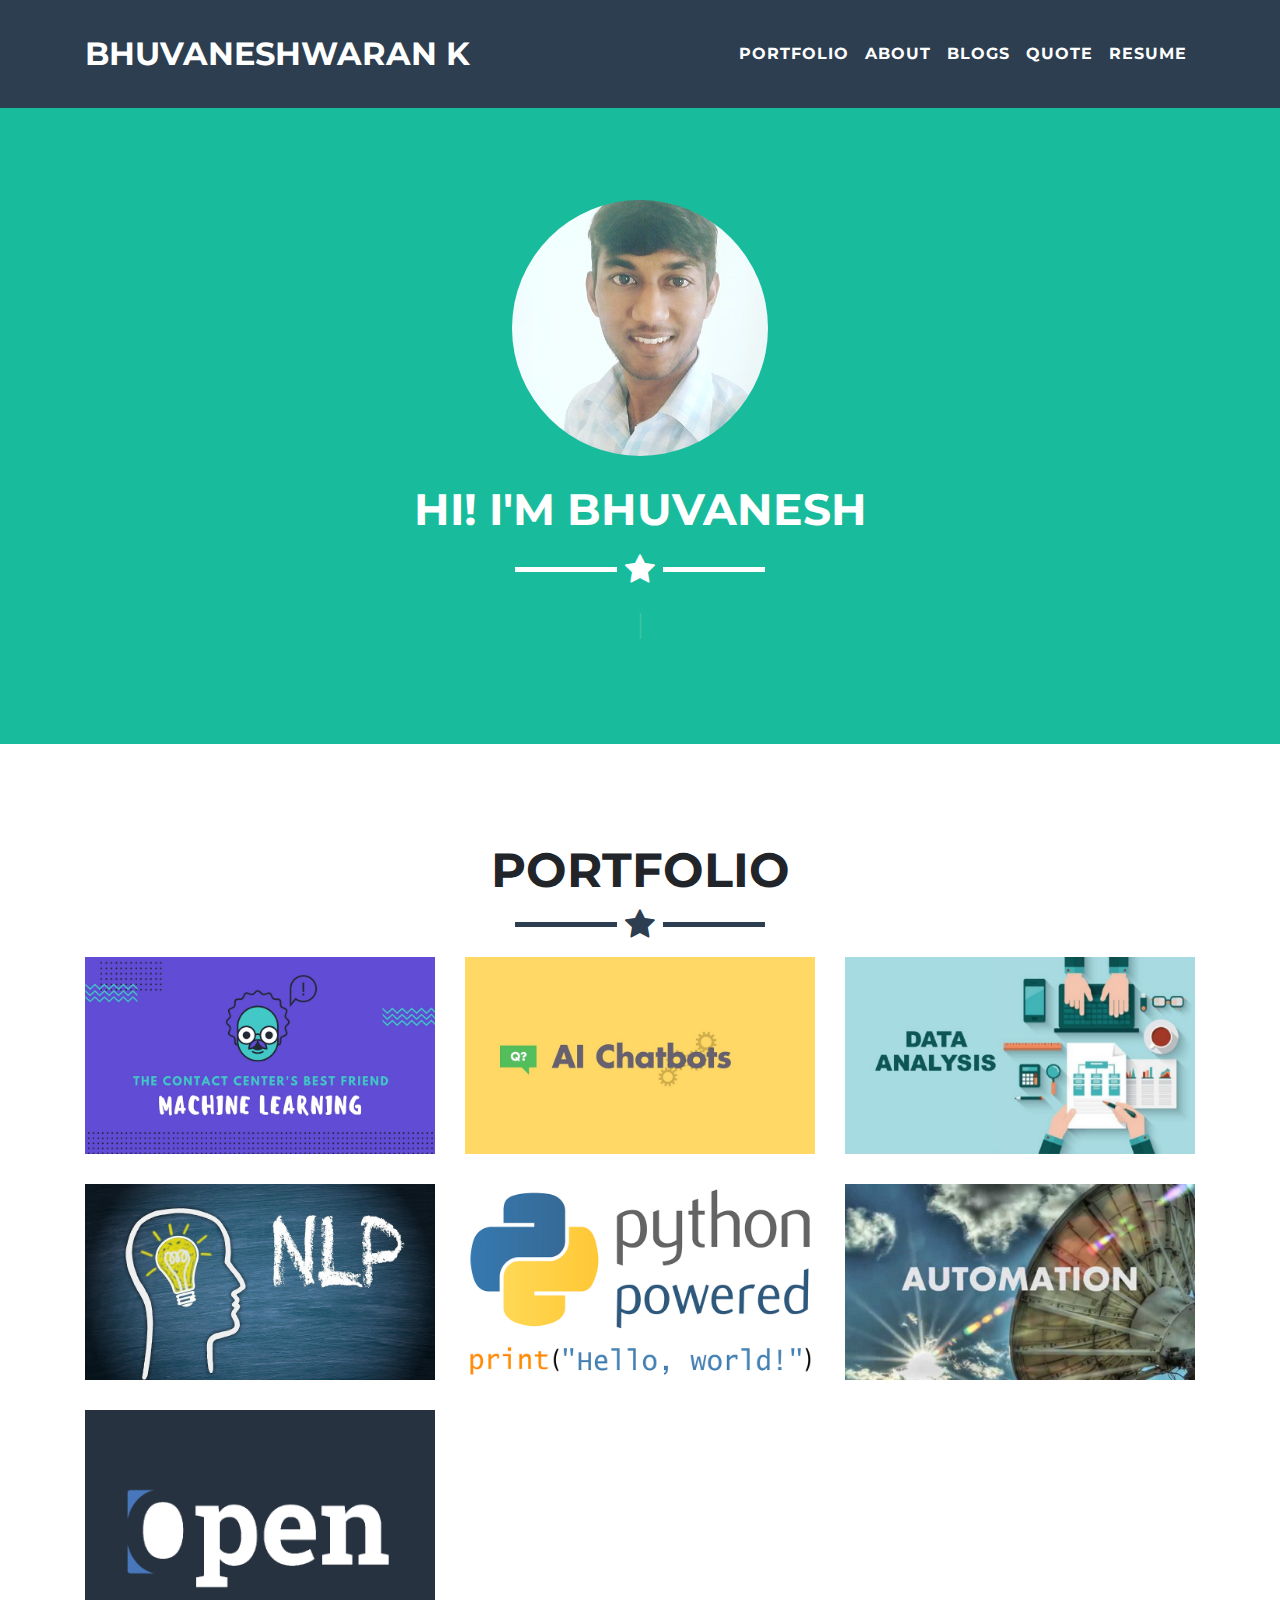
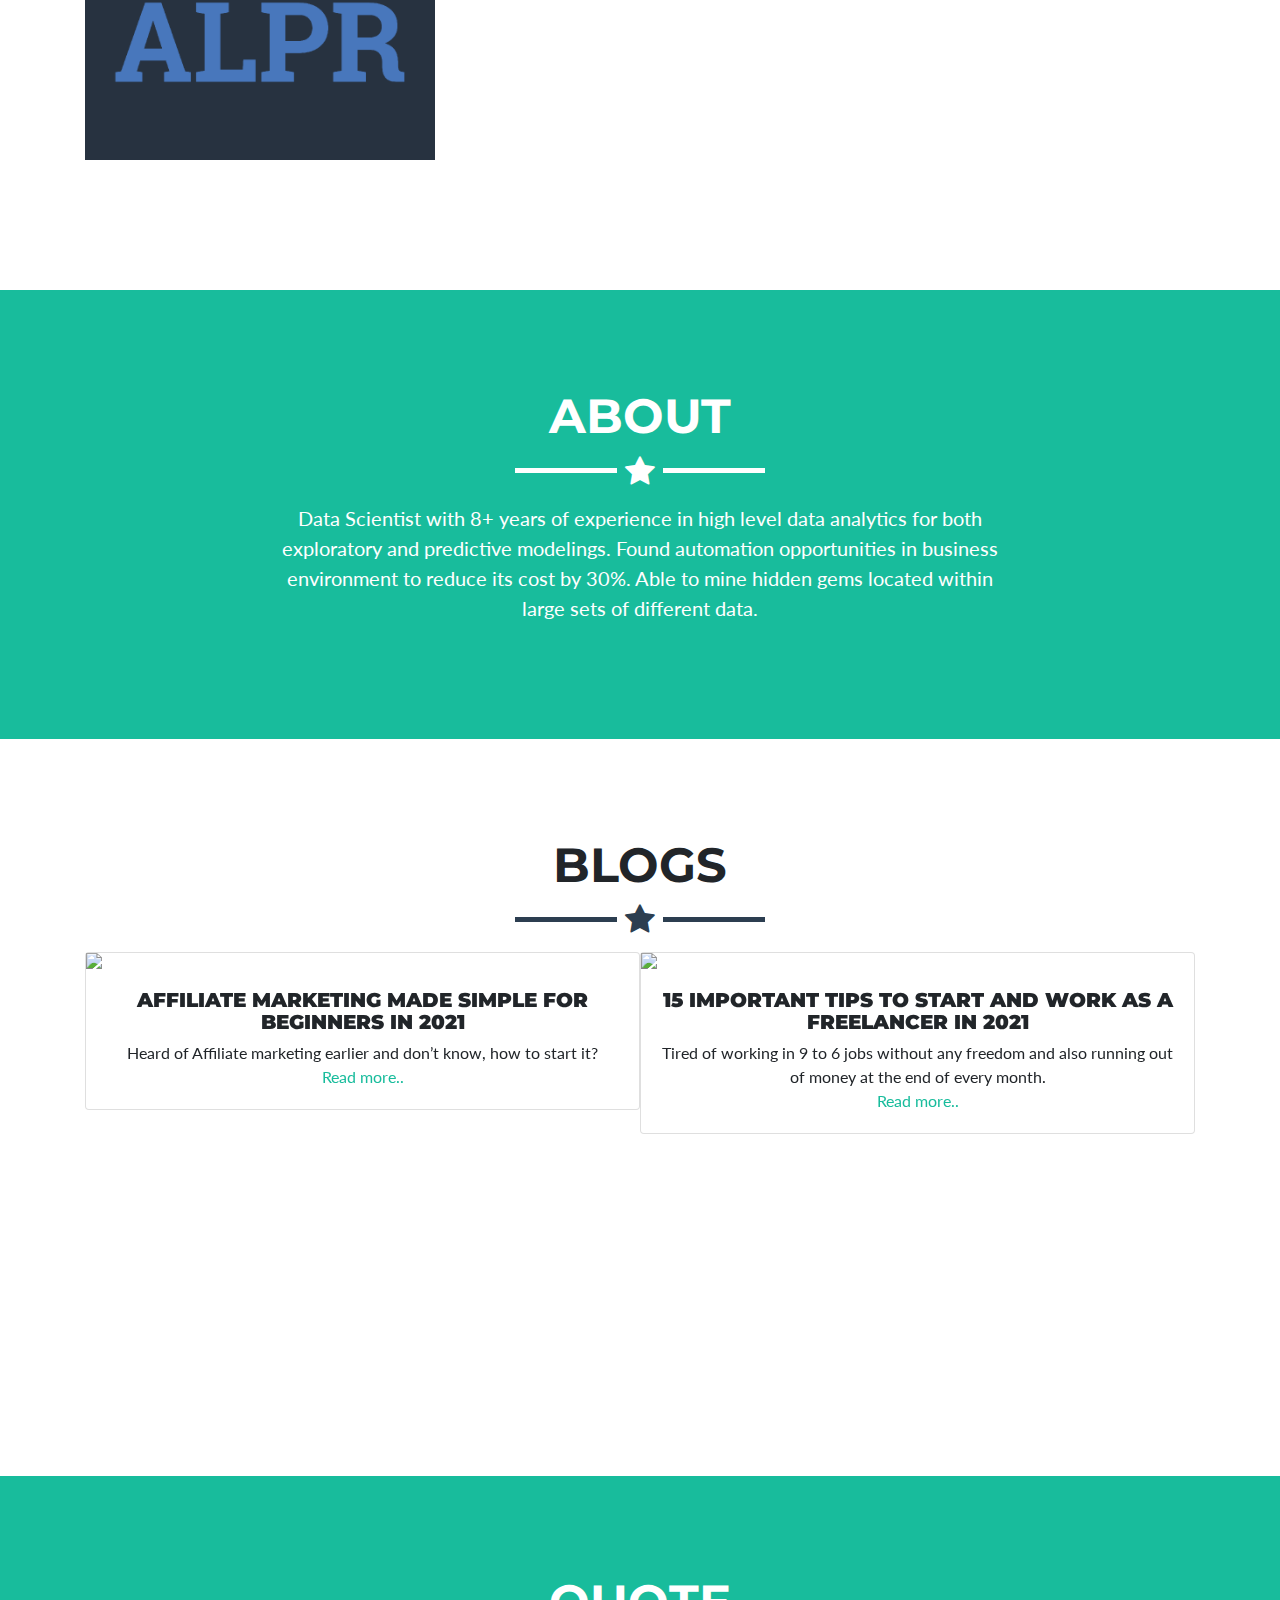
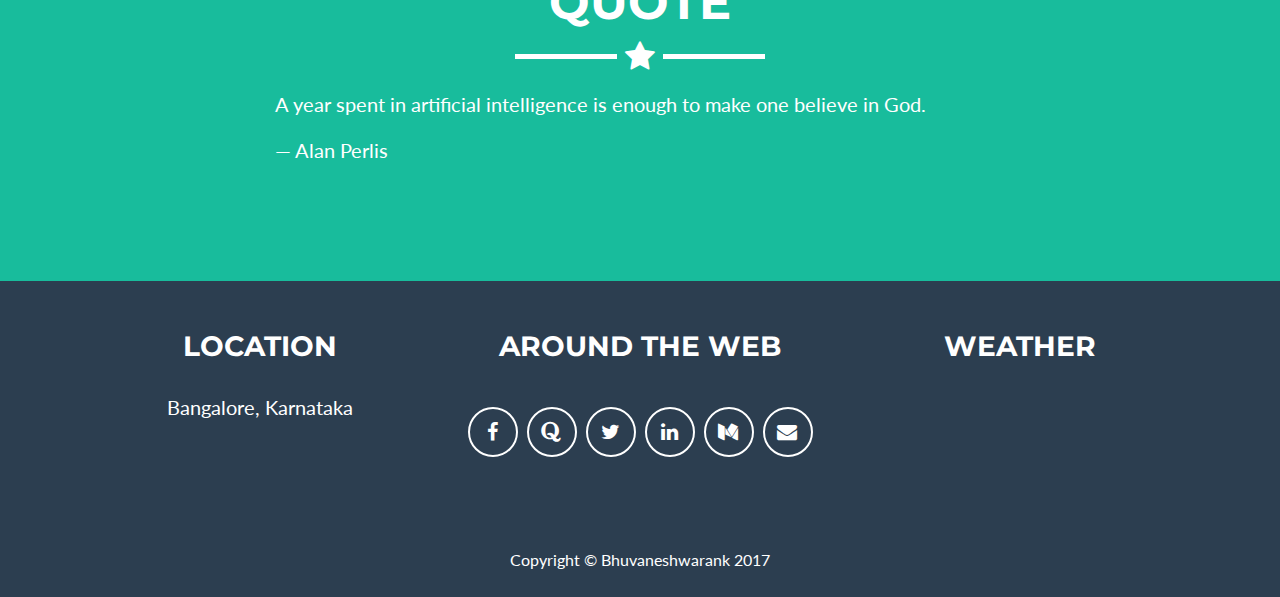
==== commit 8402d165: "Update index.html" ====
--- a/index.html
+++ b/index.html
@@ -182,7 +182,7 @@
         <hr class="star-light">
         <div class="row">
           <div class="col-lg-8 mx-auto text-center">
-            <p>Data Scientist with 6+ years of experience in high level data analytics for both exploratory and predictive modelings. Found automation opportunities in business environment to reduce its cost by 30%. Able to mine hidden gems located within large sets of different data.</p>
+            <p>Data Scientist with 8+ years of experience in high level data analytics for both exploratory and predictive modelings. Found automation opportunities in business environment to reduce its cost by 30%. Able to mine hidden gems located within large sets of different data.</p>
           </div>
         </div>
           <!--<div class="col-lg-4 mr-auto">
